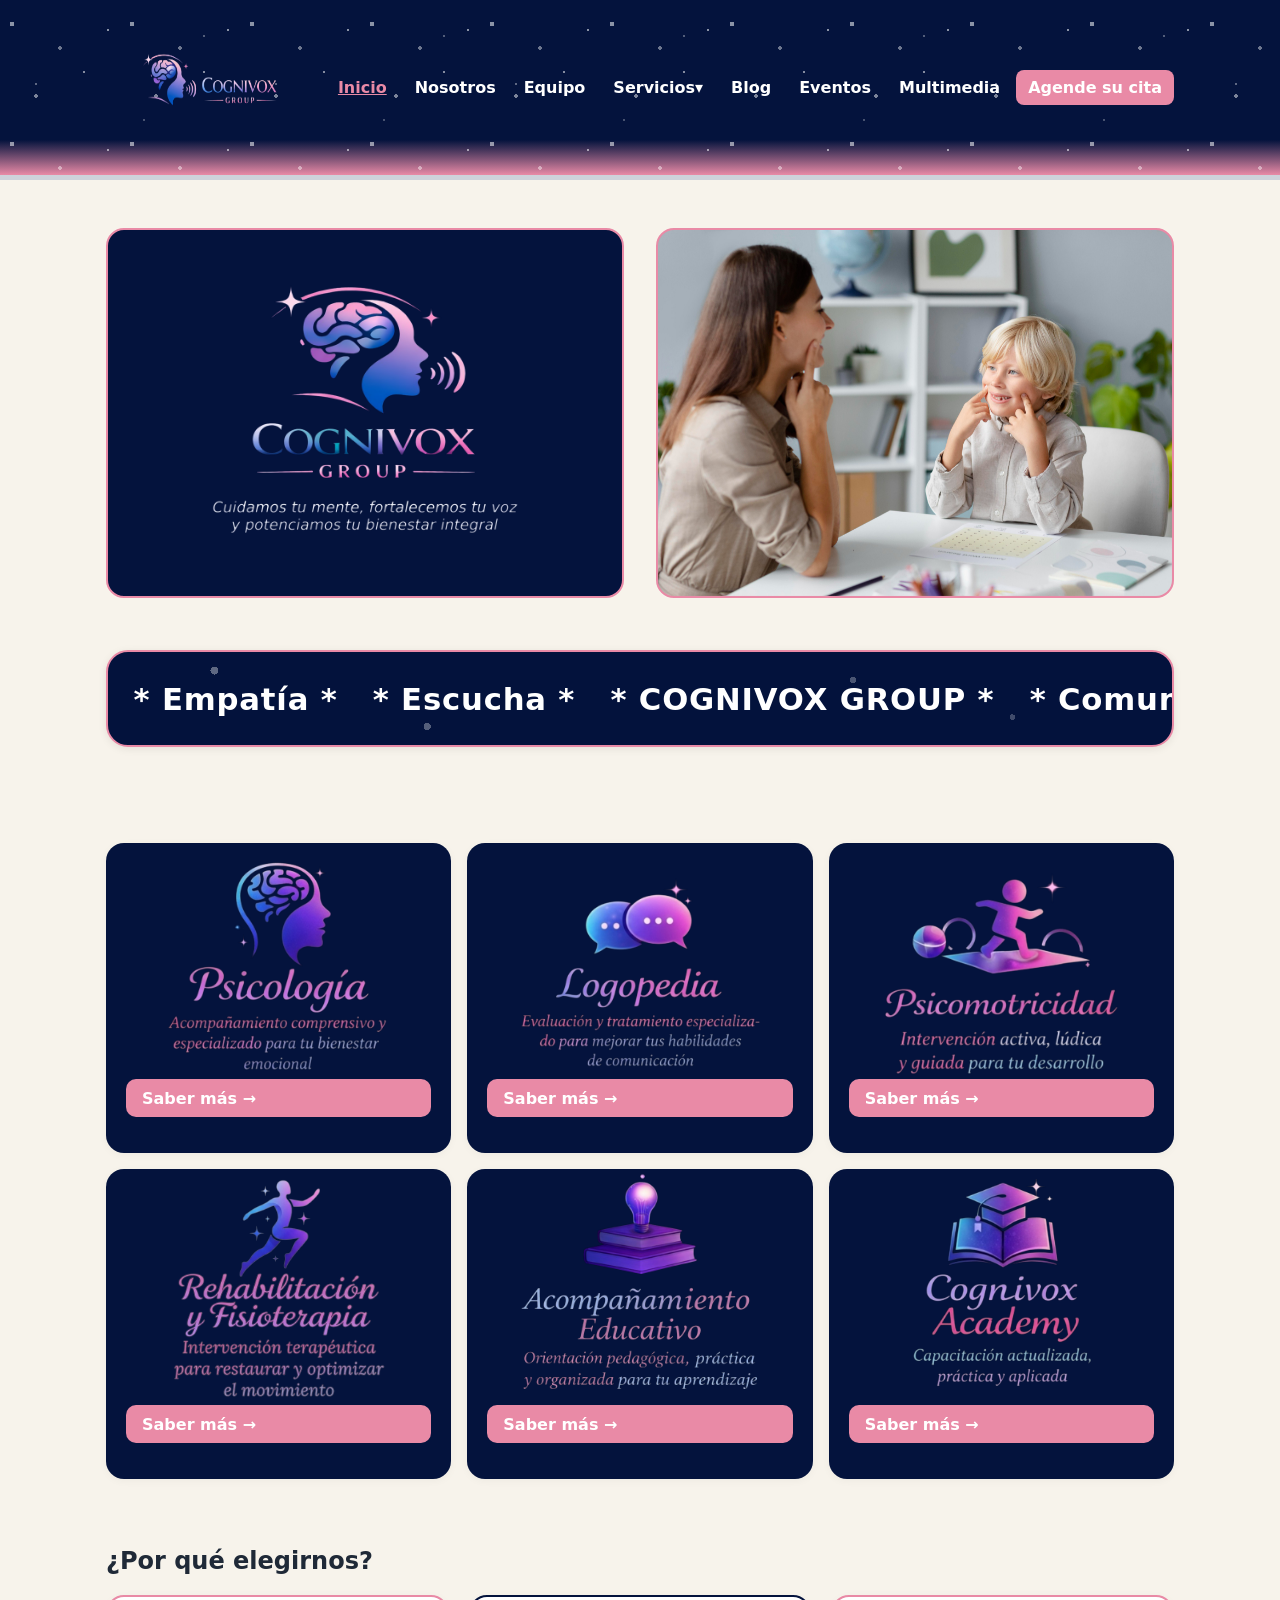
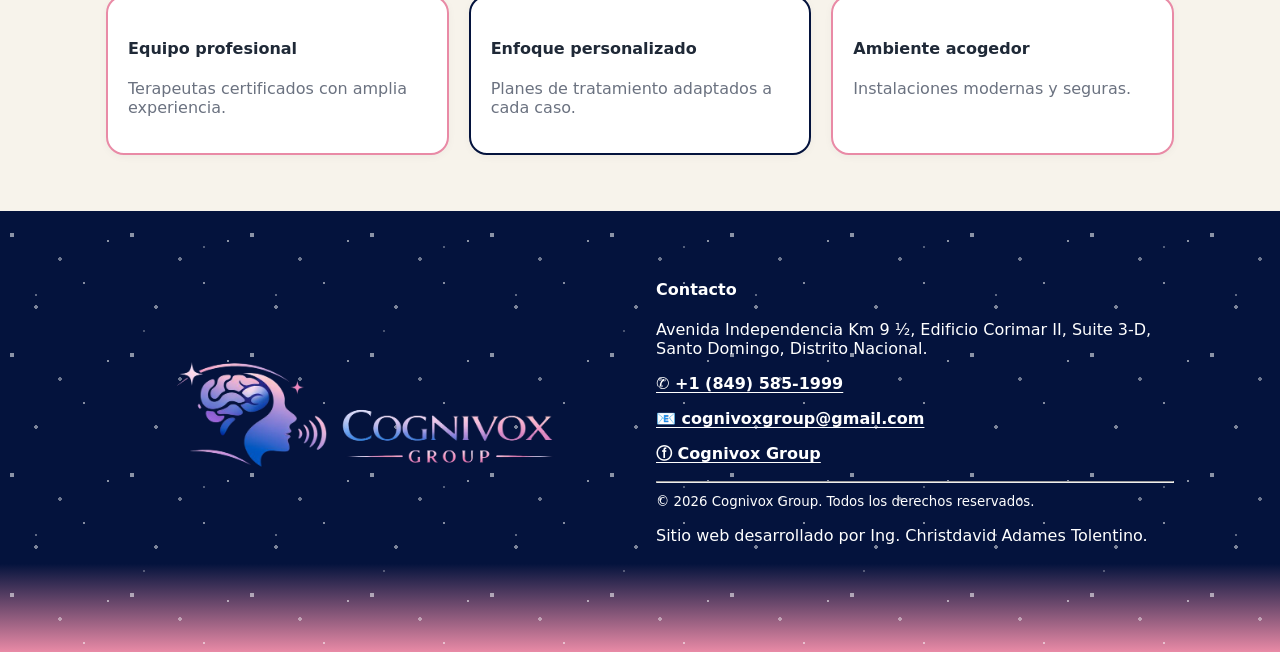
==== index.html @ 7e1601a6 "Update index.html" ====
<!doctype html>
<html lang="es">
<head>
  <meta charset="utf-8" />
  <meta name="viewport" content="width=device-width,initial-scale=1" />
  <title>Cognivox Group | Cuidamos tu mente, fortalecemos tu voz</title>
  <meta name="description" content="Cognivox Group: servicios especializados en psicología y logopedia. Un enfoque integral para tu bienestar. Cuidamos tu mente, fortalecemos tu voz." />
  <link rel="canonical" href="https://www.cognivoxgroup.com/">
  <meta name="robots" content="index,follow">
  
  <link rel="icon" href="/favicon.ico" sizes="any">
  <link rel="shortcut icon" href="/favicon.ico">
  <link rel="icon" type="image/png" href="/images/inicio/favicon.png?v=20260217" sizes="32x32">
  <link rel="apple-touch-icon" href="/images/inicio/favicon.png?v=20260217"><meta property="og:type" content="website">
  <meta property="og:site_name" content="Cognivox Group">
  <meta property="og:title" content="Cognivox Group | Cuidamos tu mente, fortalecemos tu voz">
  <meta property="og:description" content="Servicios especializados en psicología y logopedia. Un enfoque integral para tu bienestar.">
  <meta property="og:url" content="https://www.cognivoxgroup.com/">
  <meta property="og:image" content="https://www.cognivoxgroup.com/images/inicio/logo-con-eslogan.png">
  <meta property="og:image:width" content="1200">
  <meta property="og:image:height" content="630">
  <meta name="twitter:card" content="summary_large_image">
  <meta name="twitter:title" content="Cognivox Group | Cuidamos tu mente, fortalecemos tu voz">
  <meta name="twitter:description" content="Servicios especializados en psicología y logopedia. Un enfoque integral para tu bienestar.">
  <meta name="twitter:image" content="https://www.cognivoxgroup.com/images/inicio/logo-con-eslogan.png">
  <link rel="stylesheet" href="./styles.css" />
  <script type="application/ld+json">
  {
    "@context": "https://schema.org",
    "@type": "Organization",
    "name": "Cognivox Group",
    "url": "https://www.cognivoxgroup.com/",
    "logo": "https://www.cognivoxgroup.com/images/inicio/logo-empresa.png",
    "sameAs": []
  }
  </script>
</head>
  
<body>
  <a href="https://wa.me/18495851999?text=Hola%20Cognivox%20Group,%20me%20gustar%C3%ADa%20agendar%20una%20cita." class="btn btn-float-cita" aria-label="Agende su cita">
  Contáctanos → </a>
  
  <header class="header-main">
    <div class="container nav">
      <a href="./index.html" aria-label="Ir a inicio">
        <img src="./images/inicio/logo-empresa.png"
             alt="Logo Cognivox Group"
             class="logo--header"
             loading="eager"
             decoding="async"
             onerror="this.src='https://via.placeholder.com/160x64?text=Logo';" />
      </a>

      <nav class="show-md" style="gap:.25rem;" aria-label="Navegación principal">
        <a href="./index.html" class="active" aria-current="page">Inicio</a>
        <a href="./about.html">Nosotros</a>
        <a href="./equipo.html">Equipo</a>
  
        <span class="dropdown" id="services">
          <a href="#" id="servicesToggle" aria-haspopup="true" aria-expanded="false">Servicios▾</a>
          <span class="dropdown-menu hidden" id="servicesMenu" role="menu" aria-label="Servicios">
            <a href="./services/psicologia.html" role="menuitem">Psicología</a>
            <a href="./services/logopedia.html" role="menuitem">Logopedia</a>
            <a href="./services/psicomotricidad.html" role="menuitem">Psicomotricidad</a>
            <a href="./services/rehabilitacion.html" role="menuitem">Rehabilitación y Fisioterapia</a>
            <a href="./services/educativo.html" role="menuitem">Acompañamiento Educativo</a>
            <a href="./services/formacion.html" role="menuitem">Cognivox Academy</a>
          </span>
        </span>

        <a href="./blog.html">Blog</a>
        <a href="./events.html">Eventos</a>
        <a href="./multimedia.html">Multimedia</a>
        <a href="./contact.html" class="btn-cita">Agende su cita</a>
      </nav>
      <button class="menu-btn" id="menuBtn"
        aria-label="Abrir menú"
        aria-controls="mobilePanel"
        aria-expanded="false"
        type="button">☰</button>
    </div>
    
  
  <div class="mobile-panel hidden" id="mobilePanel">
    <nav class="mobile-nav-links" aria-label="Navegación móvil">
      <a href="./index.html">Inicio</a>
      <a href="./about.html">Nosotros</a>
      <a href="./equipo.html">Equipo</a>

      <button class="mobile-drop-btn" id="mServicesToggle"
              type="button" aria-expanded="false"
              aria-controls="mServicesMenu">
        Servicios ▾
      </button>

      <div class="mobile-submenu hidden" id="mServicesMenu">
        <a href="./services/psicologia.html">Psicología</a>
        <a href="./services/logopedia.html">Logopedia</a>
        <a href="./services/psicomotricidad.html">Psicomotricidad</a>
        <a href="./services/rehabilitacion.html">Rehabilitación y Fisioterapia</a>
        <a href="./services/educativo.html">Acompañamiento educativo</a>
        <a href="./services/formacion.html">Cognivox Academy</a>
      </div>

      <a href="./blog.html">Blog</a>
      <a href="./events.html">Eventos</a>
      <a href="./multimedia.html">Multimedia</a>
      <a href="./contact.html" class="btn-cita">Agende su cita</a>
    </nav>
  </div>
  </header>

  <main id="contenido">
    <section class="hero">
  <div class="container grid grid-md-2" style="align-items:center;gap:2rem;">

    <div class="hero-left">
      <img
        src="./images/inicio/logo-eslogan.png"
        alt="Cognivox Group - Cuidamos tu mente, fortalecemos tu voz"
        class="logo-eslogan"
        loading="eager"
        decoding="async"
        onerror="this.style.display='none';"
      />
    </div>


    <div class="hero-right" aria-label="Carrusel principal">
      <div class="hero-visual hero-visual--shift is-animating">
        <img
          id="heroSlide"
          src="./images/inicio/logopedia-inicio-1.jpg"
          alt="Logopedia y psicología"
          class="logopedia-inicio"
          loading="eager"
          decoding="async"
        />
      </div>
    </div>
  </div>


<div class="container">
  <div class="hero-ticker" aria-label="Mensajes destacados">
    <div class="ticker-track" aria-hidden="true">
      <div class="ticker-group">
        <span class="ticker-text">* Empatía *</span>
        <span class="ticker-text">* Escucha *</span>
        <span class="ticker-text">* COGNIVOX GROUP *</span>
        <span class="ticker-text">* Comunicación *</span>
        <span class="ticker-text">* Bienestar *</span>
        <span class="ticker-text">* COGNIVOX GROUP *</span>
        <span class="ticker-text">* Confianza *</span>
        <span class="ticker-text">* Acompañamiento *</span>
        <span class="ticker-text">* COGNIVOX GROUP *</span>
      </div>

      <div class="ticker-group">
        <span class="ticker-text">* Empatía *</span>
        <span class="ticker-text">* Escucha *</span>
        <span class="ticker-text">* COGNIVOX GROUP *</span>
        <span class="ticker-text">* Comunicación *</span>
        <span class="ticker-text">* Bienestar *</span>
        <span class="ticker-text">* COGNIVOX GROUP *</span>
        <span class="ticker-text">* Confianza *</span>
        <span class="ticker-text">* Acompañamiento *</span>
        <span class="ticker-text">* COGNIVOX GROUP *</span>
      </div>
    </div>
  </div>
</div>
</section>


    <section class="section" style="background: var(--bg);">
      <div class="container">
        <div class="grid grid-md-2 services-grid" style="margin-top:1rem;">
         <div class="service-card">
          <img src="./images/inicio/psicologia.png" alt="Psicología" class="service-img-1" loading="lazy" decoding="async">
            <p><a class="btn-index" href="./services/psicologia.html">Saber más →</a></p>
          </div>
           <div class="service-card">
            <img src="./images/inicio/logopedia.png" alt="Logopedia" class="service-img-2" loading="lazy" decoding="async">
            <p><a class="btn-index" href="./services/logopedia.html">Saber más →</a></p>
          </div>
          <div class="service-card">
            <img src="./images/inicio/psicomotricidad.png" alt="Psicomotricidad" class="service-img-3" loading="lazy" decoding="async">
            <p><a class="btn-index" href="./services/psicomotricidad.html">Saber más →</a></p>
          </div>
          <div class="service-card">
          <img src="./images/inicio/rehabilitacion.png" alt="Rehabilitación y Fisioterapia" class="service-img-6" loading="lazy" decoding="async">
            <p><a class="btn-index" href="./services/rehabilitacion.html">Saber más →</a></p>
          </div>
          <div class="service-card">
            <img src="./images/inicio/educativo.png" alt="Acompañamiento educativo" class="service-img-4" loading="lazy" decoding="async">
            <p><a class="btn-index" href="./services/educativo.html">Saber más →</a></p>
          </div>
            <div class="service-card">
            <img src="./images/inicio/formacion.png" alt="Cognivox Academy" class="service-img-5" loading="lazy" decoding="async">
            <p><a class="btn-index" href="./services/formacion.html">Saber más →</a></p>
          </div>
        </div>
      </div>
    </section>

    <section class="section">
      <div class="container">
        <h2>¿Por qué elegirnos?</h2>
        <div class="grid grid-3" style="margin-top:1rem;">
          <div class="card-index-1"><h4>Equipo profesional</h4><p class="muted">Terapeutas certificados con amplia experiencia.</p></div>
          <div class="card-index-2"><h4>Enfoque personalizado</h4><p class="muted">Planes de tratamiento adaptados a cada caso.</p></div>
          <div class="card-index-3"><h4>Ambiente acogedor</h4><p class="muted">Instalaciones modernas y seguras.</p></div>
        </div>
      </div>
    </section>
  </main>

  <footer class="footer">
    <div class="container grid grid-md-2" style="gap:2rem;">
      <div>
        <img src="./images/inicio/Logo-empresa-footer.png"
             alt="Logo Cognivox Group"
             class="logo logo--footer"
             loading="lazy"
             decoding="async"
             onerror="this.src='https://via.placeholder.com/160x56?text=Logo';" />
      </div>
      <div>
        <h4>Contacto</h4>
        <p>Avenida Independencia Km 9 ½, Edificio Corimar II, Suite 3-D, Santo Domingo, Distrito Nacional.</p>
        <p><a href="https://wa.me/18495851999?text=Hola%20Cognivox%20Group,%20me%20gustar%C3%ADa%20agendar%20una%20cita." target="_blank" rel="noopener noreferrer">✆ +1 (849) 585-1999</a></p>
        <p><a href="mailto:cognivoxgroup@gmail.com">📧 cognivoxgroup@gmail.com</a></p>
        <p><a href="https://www.facebook.com/share/1HTmTb9b4b/?mibextid=wwXIfr">ⓕ Cognivox Group</a></p>
        <hr class="soft" />
        <small>© <span id="y"></span> Cognivox Group. Todos los derechos reservados.</small>
        <p>Sitio web desarrollado por Ing. Christdavid Adames Tolentino.</p>
      </div>
    </div>
  </footer>

  <script src="./script.js"></script>
  <script>document.getElementById('y').textContent = new Date().getFullYear();</script>
</body>
</html>
---- styles.css ----
/* =========================================================
   0) VARIABLES (COLORES + ESCALAS)
   ========================================================= */
:root{
  /* Marca */
  --blue: #2B4C9A;
  --blue-deep: #1F3C88;
  --soft-blue: #EEF3FF;

  /* Acentos */
  --teal: #1C8A84;
  --yellow: #E7C873;
  --pink: #E98AA6;

  /* Neutros */
  --bg: #F7F3EB;
  --surface: #FFFFFF;
  --text: #1F2937;
  --muted: #6B7280;
  --border: #E6E0D6;

  /* Gradiente */
  --blue-dark: #04133d;
  --blue-mid:  #2B6CB0;

  /* Layout */
  --max: 1100px;
  --gutter: 16px;       /* padding lateral base */
  --radius: 16px;
  --shadow: 0 2px 8px rgba(0,0,0,.08);

  /* Header control (desktop) */
  --header-shift-desktop: 20px;
}

/* =========================================================
   1) BASE (mínimo y estable)
   ========================================================= */
* { box-sizing: border-box; }

html, body {
  margin: 0;
  padding: 0;
  font-family: system-ui, -apple-system, Segoe UI, Roboto, Arial, sans-serif;
  color: var(--text);
  background: var(--bg);
  overflow-x: hidden;
}

img { max-width: 100%; height: auto; display: block; }

a { color: var(--blue); text-decoration: none; }
a:hover { text-decoration: underline; }

.container {
  max-width: var(--max);
  margin: 0 auto;
  padding: 1rem var(--gutter);
}

/* Utilidades */
.hidden { display: none !important; }
.muted  { color: var(--muted); }

.grid { display: grid; gap: 1rem; }

/* Esta clase ya la usas en el HTML: grid-md-2 */
.grid-md-2 { grid-template-columns: 1fr; }

@media (min-width: 768px){
  .grid-md-2 { grid-template-columns: repeat(2, minmax(0, 1fr)); }
}

/* =========================================================
   2) HEADER + NAV (BASE)
   ========================================================= */
.header-main{
  position: sticky;
  top: 0;
  z-index: 50;

  background: linear-gradient(
  180deg,
  var(--blue-dark) 0%,
  var(--blue-dark) 80%,
  var(--pink) 100%
);

  border-bottom: 5px solid rgba(229,231,235,.9);

  display: flex;
  align-items: center;
}

/* Altura del header sin “magia” */
.header-main{
  height: 140px;
}

.header-main .container{
  width: 100%;
}

/* Nav layout */
.nav{
  display: flex;
  align-items: center;
  justify-content: space-between;
  gap: .75rem;
}

/* Logo header */
.logo--header{
  width: auto;
  height: 150px; /* base */
  flex-shrink: 0;
}

/* Links */
.nav a{
  font-weight: 600;
  padding: .5rem .75rem;
  border-radius: .5rem;
}

/* Links en header (blancos) */
.header-main .nav nav > a:not(.btn-cita),
.header-main #servicesToggle{
  color: #fff;
}

.header-main .nav nav > a:not(.btn-cita):hover,
.header-main .nav nav > a:not(.btn-cita).active,
.header-main #servicesToggle:hover{
  color: var(--pink);
  text-decoration: underline;
}

/* Desktop nav visible desde 1100px */
.show-md { display: none; }
@media (min-width: 1100px){
  .show-md { display: inline-flex; align-items: center; gap: .5rem; }
}

/* Botón hamburguesa (si existe en tu HTML en otras páginas) */
.menu-btn{
  display: inline-flex;
  align-items: center;
  justify-content: center;
  width: 44px;
  height: 44px;
  border: 1px solid rgba(229,231,235,.95);
  background: #fff;
  border-radius: 12px;
  cursor: pointer;
}
@media (min-width: 1100px){
  .menu-btn{ display: none; }
}

/* =========================================================
   PANEL MÓVIL DEBAJO DEL HEADER (blanco)
   ========================================================= */

.mobile-panel{
  position: absolute;
  top: 100%;
  left: 0;
  right: 0;
  background: #fff;
  border-bottom: 1px solid rgba(229,231,235,.95);
  padding: .75rem 0;
  z-index: 999;
}

/* Contenedor de links dentro del panel */
.mobile-nav-links{
  max-width: var(--max);
  margin: 0 auto;
  padding: 0 var(--gutter);

  display: grid;
  gap: .45rem;
}

/* Links del panel */
.mobile-nav-links a{
  color: var(--blue);
  font-weight: 700;
  padding: .65rem .75rem;
  border-radius: 12px;
  text-decoration: none;
  background: rgba(31,60,136,.06);
  font-size: 1rem;
  line-height: 1.2;
}

.mobile-nav-links a:hover{
  text-decoration: underline;
}

/* Botón Servicios dentro del panel */
.mobile-drop-btn{
  width: 100%;
  text-align: left;
  border: 1px solid rgba(229,231,235,.95);
  background: rgba(31,60,136,.06);
  color: var(--blue);
  font-weight: 700;
  border-radius: 12px;
  padding: .65rem .75rem;
  cursor: pointer;
  font-size: 1rem;
  line-height: 1.2;
}

/* Submenú Servicios */
.mobile-submenu{
  display: grid;
  gap: .35rem;
  padding-left: .35rem;
}

.mobile-submenu a{
  background: rgba(236,72,153,.08);
}

/* En desktop, nunca se ve el panel */
@media (min-width: 1100px){
  .mobile-panel{ display: none !important; }
}

/* Dropdown */
.dropdown{ position: relative; display: inline-flex; align-items: center; }

.dropdown-menu{
  position: absolute;
  top: 100%;
  left: 0;

  background: #fff;
  border: 1px solid rgba(229,231,235,.95);
  border-radius: 14px;
  min-width: 190px;
  padding: .35rem;

  box-shadow: 0 10px 30px rgba(0,0,0,.12);
  z-index: 999;
}

.header-main .dropdown-menu a{
  display: block;
  padding: .55rem .75rem;
  border-radius: 10px;
  color: var(--blue);
  text-decoration: none;
}

.header-main .dropdown-menu a:hover,
.header-main .dropdown-menu a:focus{
  background: var(--soft-blue);
  outline: none;
}

/* Botón cita */
.btn-cita{
  background: var(--pink);
  color: #fff !important;
  font-weight: 800;
  border-radius: 10px;
  text-decoration: none !important;
  white-space: nowrap;
  display: inline-block;
  padding: .6rem 1rem;
  transition: transform .15s ease, background-color .15s ease;
}

.btn-cita:hover{
  background: var(--pink);
  color: #fff !important;
  transform: scale(1.03);
}
/* Botones estándar */
.btn{
  display: inline-block;
  background: var(--blue-dark);
  color: #fff !important;
  border-radius: 10px;
  font-weight: 800;
  text-decoration: none !important;
  white-space: nowrap;
  padding: .6rem 1rem;
  transition: transform .15s ease, background-color .15s ease, }

.btn:hover{
  background: var(--pink);
  color: #fff !important;
  transform: scale(1.03);
}

.btn-index{
  display: flex;
  background: var(--pink);
  color: #fff !important;
  border-radius: 10px;
  font-weight: 800;
  text-decoration: none !important;
  white-space: nowrap;
  padding: .6rem 1rem;
  transition: transform .15s ease, background-color .15s ease,}

.btn-index:hover{
  background: var(--pink);
  color: #fff !important;
  transform: scale(1.03);
}

/* Botón flotante: fijo abajo a la derecha */
.btn-float-cita{
  position: fixed;
  right: 16px;
  bottom: 16px;
  z-index: 9999;
  box-shadow: 0 10px 30px rgba(0,0,0,.18);

  font-size: 18px;
  padding: 14px 22px;
  border-radius: 14px;
  min-width: 180px;
  text-align: center;

  /* Oculto al cargar */
  opacity: 0;
  visibility: hidden;
  pointer-events: none;

  /* Animación de entrada */
  transform: translateX(10px) translateY(10px);
  transition: opacity .35s ease, transform .35s ease, visibility 0s linear .35s;
}

/* Visible cuando se activa */
.btn-float-cita.is-visible{
  opacity: 1;
  visibility: visible;
  pointer-events: auto;
  transform: translateX(0) translateY(0);
  transition: opacity .35s ease, transform .35s ease, visibility 0s;
}

/* =========================================================
   3) HERO (BASE: móvil-first)
   ========================================================= */
/* HERO CONTENEDOR GENERAL */
.hero{
  background: var(--bg); /* color crema */
}

/* CONTENEDORES INTERNOS */
.hero-left{
  background: var(--blue-dark);
  border: 2px solid var(--pink);
  border-radius: 18px;
  padding: 0;
  width: 100%;
  min-width: 0;
  height: 370px;
  max-height: none;
  overflow: hidden;
}

.hero-right{
  background: var(--pink);
  border: 2px solid var(--pink);
  border-radius: 18px;
  padding: 0;
  width: 100%;
  min-width: 0;
  height: 370px;
  max-height: none;
  overflow: hidden;
}

/* Ajuste visual para que no se peguen */
.hero-left{
  margin-bottom: 1rem;
}

@media (min-width: 768px){
  .hero-left{
    margin-bottom: 0;
  }
}

/* Tu HTML ya tiene grid-md-2 dentro de .hero:
   <div class="container grid grid-md-2 hero-grid"> ... */
.hero-grid{
  align-items: stretch;
  gap: .5rem;
}

/* Columnas */
.hero-left,
.hero-right{
  display: flex;
  align-items: center;
  justify-content: center;
}

@media (min-width: 768px){
  .hero-left,
  .hero-right{
    align-items: center;
  }
}

.hero-psicologia{
  background: transparent;
  border: 2px solid var(--pink);
  border-radius: 18px;
  padding: 0;
  width: 100%;
  min-width: 0;
  height: 500px;
  max-height: none;
  overflow: hidden;
}

.hero-logopedia{
  background: transparent;
  border: 2px solid var(--blue-dark);
  border-radius: 18px;
  padding: 0;
  width: 100%;
  min-width: 0;
  height: 500px;
  max-height: none;
  overflow: hidden;
}

.hero-formacion{
  background: transparent;
  border: 2px solid var(--pink);
  border-radius: 18px;
  padding: 0;
  width: 100%;
  min-width: 0;
  height: 500px;
  max-height: none;
  overflow: hidden;
}

.hero-psicomotricidad{
  background: transparent;
  border: 2px solid var(--blue-dark);
  border-radius: 18px;
  padding: 0;
  width: 100%;
  min-width: 0;
  height: 500px;
  max-height: none;
  overflow: hidden;
}

.hero-educativo{
  background: transparent;
  border: 2px solid var(--pink);
  border-radius: 18px;
  padding: 0;
  width: 100%;
  min-width: 0;
  height: 500px;
  max-height: none;
  overflow: hidden;
}

/* Logo-eslogan (flujo normal, NO absolute) */
.logo-eslogan{
  width: min(520px, 92vw);
  border-radius: var(--radius);
  pointer-events: none;
  margin-inline: auto;
}

/* Carrusel */
.hero-visual{
  width: 100%;
  height: 100%;
  min-height: 100%;
  border-radius: 0;
  overflow: hidden;
  box-shadow: var(--shadow);
  position: relative;
  flex: 1;
}

.hero-visual img{
  position: absolute;
  inset: 0;
  width: 100%;
  height: 100%;
  object-fit: cover;
  object-position: center;
  opacity: 0;
  transition: opacity 600ms ease;
  will-change: opacity;
}

.hero-visual img:first-child{
  opacity: 1;
}

/* =========================================================
   HERO – TICKER (tren de letras)
   ========================================================= */

.hero-ticker{
  margin-top: 1.25rem;
  background: var(--blue-dark);
  border: 2px solid var(--pink);
  border-radius: 22px;
  overflow: hidden;
  box-shadow: var(--shadow);
  position: relative;
  padding-block: 1.6rem;
}

/* estrellas */
.hero-ticker::before{
  content: "";
  position: absolute;
  inset: 0;
  pointer-events: none;
  z-index: 0;

  background-image:
    radial-gradient(10px 10px at 10% 20%, rgba(255,255,255,.9) 40%, transparent 20%),
    radial-gradient(9px 9px at 30% 80%, rgba(255,255,255,.8) 40%, transparent 20%),
    radial-gradient(8px 8px at 70% 30%, rgba(255,255,255,.7) 40%, transparent 20%),
    radial-gradient(7px 7px at 85% 70%, rgba(255,255,255,.6) 40%, transparent 20%),
    radial-gradient(6px 6px at 55% 55%, rgba(255,255,255,.55) 40%, transparent 20%);
  opacity: .40;
}

/* Track animado */
.ticker-track{
  position: relative;
  z-index: 1;

  display: flex;
  align-items: center;

  width: max-content;
  will-change: transform;

  /* La distancia la setea JS en px */
  --ticker-distance: 600px;
  animation: tickerMove 18s linear infinite;
}

/* cada mitad idéntica */
.ticker-group{
  display: inline-flex;
  align-items: center;
  gap: 2.2rem;
  padding: .35rem 1.6rem;
  white-space: nowrap;
}

.ticker-text{
  color: #fff;
  font-weight: 900;
  letter-spacing: .8px;

  /* MÁS GRANDE */
  font-size: clamp(1.8rem, 2.4vw, 2.6rem);
  line-height: 1;
}

@keyframes tickerMove{
  from { transform: translate3d(0,0,0); }
  to   { transform: translate3d(calc(-1 * var(--ticker-distance)),0,0); }
}

@media (prefers-reduced-motion: reduce){
  .ticker-track{ animation: none; }
}

/* Animaciones (si tu JS las usa) */
@keyframes slideInLeft {
  from { opacity: 0; transform: translateX(-28px); }
  to   { opacity: 1; transform: translateX(0); }
}
@keyframes slideInRight {
  from { opacity: 0; transform: translateX(28px); }
  to   { opacity: 1; transform: translateX(0); }
}

.hero-visual.is-animating img { animation: slideInRight .6s ease; }
.hero-caption.is-animating    { animation: slideInLeft  .6s ease; }

@media (prefers-reduced-motion: reduce){
  .hero-visual.is-animating img,
  .hero-caption.is-animating{
    animation: none;
  }
}

/* =========================================================
   4) TARJETAS / SECCIONES / FOOTER (BASE)
   ========================================================= */
.section{ padding: .50rem 0; }

.card{
  background: #fff;
  border: 1px solid rgba(229,231,235,.95);
  border-radius: 18px;
  padding: 1.25rem;
  box-shadow: 0 2px 8px rgba(0,0,0,.04);
}

/* =========================================================
                     CARDS DEL INDEX
   ========================================================= */
.services-grid .service-card{
  background: var(--blue-dark);
  color: #fff;
  border-color: rgba(233,138,166,.8);
  border-radius: 18px;
  padding: 1.25rem;
  box-shadow: 0 2px 8px rgba(0,0,0,.04);
}

.services-grid .service-img-1{
  width: 100%;
  height: 200px;
  max-width: none;
  object-fit: contain;
  display: block;
  margin: 0 auto .1rem;
  transform: scale(1.2);
}

.services-grid .service-img-2{
  width: 100%;
  height: 200px;
  max-width: none;
  object-fit: contain;
  display: block;
  margin: 0 auto .1rem;
  transform: scale(1.2);
}

.services-grid .service-img-3{
  width: 100%;
  height: 200px;
  max-width: none;
  object-fit: contain;
  display: block;
  margin: 0 auto .1rem;
  transform: scale(1.2);
}

.services-grid .service-img-4{
  width: 100%;
  height: 200px;
  max-width: none;
  object-fit: contain;
  display: block;
  margin: 0 auto .1rem;
  transform: scale(1.2);
}

.services-grid .service-img-5{
  width: 100%;
  height: 200px;
  max-width: none;
  object-fit: contain;
  display: block;
  margin: 0 auto .1rem;
  transform: scale(1.1);
}

.services-grid .service-img-6{
  width: 100%;
  height: 200px;
  max-width: none;
  object-fit: contain;
  display: block;
  margin: 0 auto .1rem;
  transform: scale(1.1);
}

.services-grid .service-img{
  max-width: none;
}

.card-index-1{
  background: #fff;
  border: 2px solid var(--pink);
  border-radius: 18px;
  padding: 1.25rem;
  box-shadow: 0 2px 8px rgba(0,0,0,.04);
}

.card-index-2{
  background: #fff;
  border: 2px solid var(--blue-dark);
  border-radius: 18px;
  padding: 1.25rem;
  box-shadow: 0 2px 8px rgba(0,0,0,.04);
}

.card-index-3{
  background: #fff;
  border: 2px solid var(--pink);
  border-radius: 18px;
  padding: 1.25rem;
  box-shadow: 0 2px 8px rgba(0,0,0,.04);
}

/* =========================================================
   ABOUT (Nosotros) – Grid base (móvil)
   ========================================================= */
.about-grid{
  display: grid;
  grid-template-columns: 1fr; /* móvil: apilado */
  gap: 1rem;
}

/* ABOUT – bloques Misión / Visión / Valores */
.info-block{
  background: var(--blue-dark);
  color: #fff;
  border: 2px solid var(--pink);
}

.info-block-2 p,
.info-block-2 li,
.info-block-2 strong{
color: var(--text);
margin: 0.35rem 0;
}

.info-block-2{
  background: var(--bg);
  border: 2px solid var(--blue-dark);
}

/* ABOUT – tamaño de iconos */
.MisionPNG,
.VisionPNG,
.ValoresPNG{
  width: 100%;
  height: auto;
  transform: scale(3.35);
  margin-top: 1.0rem;
}

/* ABOUT: centra los íconos/imágenes */
.info-block .block-icon{
  display: grid;
  place-items: center;
  margin: 0 auto 1rem; /* centrado + separación abajo */
  width: 96px;         /* ajusta si quieres */
  height: 96px;
}

.info-block .block-icon img{
  display: block;
  max-width: 100%;
  height: auto;
}

.footer{
  color: #fff;
  background: linear-gradient(
  180deg,
  var(--blue-dark) 0%,
  var(--blue-dark) 80%,
  var(--pink) 100%
);
  padding: 2rem 0;
  margin-top: 2rem;
}

.footer a{
  color: #fff;
  font-weight: 800;
  text-decoration: underline;
  text-underline-offset: 3px;
}

/* =========================================================
   ABOUT – Equipo (info-block-2)
   ========================================================= */

/* Crea la grilla de 2 columnas (tu HTML usa: class="grid grid-2") */
.grid-about{
  grid-template-columns: 1fr;
  justify-items: center;
  align-items: stretch;
}

/* Desktop / tablet: 2 columnas */
@media (min-width: 768px){
  .grid-about{
    grid-template-columns: repeat(2, minmax(0, 420px)); 
    justify-content: center;
    column-gap: 1.25rem;
    row-gap: 1.25rem;
  }
}

/* Reduce tamaño de los cards del equipo */
.info-block-2{
  width: 100%;
  max-width: 420px; 
  padding: 1rem;
  border-radius: 18px;
}

/* Centra la imagen del team dentro del card */
.info-block-2 .img-about{
  display: block;
  margin: 0 auto 0.75rem;
}

/* Foto circular (estilo “avatar”) */
.img-about-1{
  width: 400px;
  height: 400px;
  border-radius: 50%;
  object-fit: cover;
  object-position: center 30%;
  border: 3px solid rgba(233,138,166,.85);
}

.img-about-2{
  width: 400px;
  height: 400px;
  border-radius: 50%;
  object-fit: cover;
  object-position: center 20%;
  border: 3px solid rgba(4, 19, 61);
}

.img-about-3{
  width: 400px;
  height: 400px;
  border-radius: 50%;
  object-fit: cover;
  object-position: center 20%;
  border: 3px solid rgba(4, 19, 61);
}

.img-about-4{
  width: 400px;
  height: 400px;
  border-radius: 50%;
  object-fit: cover;
  object-position: center 20%;
  border: 3px solid rgba(233,138,166,.85);
}

.img-about-5{
  width: 400px;
  height: 400px;
  border-radius: 50%;
  object-fit: cover;
  object-position: center 20%;
  border: 3px solid rgba(233,138,166,.85);
}

/* (Opcional) bajar un poco el tamaño del nombre para que no se vea enorme */
.info-block-2 h2{
  font-size: 1.70rem;
  line-height: 1.2;
  margin: 0.35rem 0 0.25rem;
  color: var(--blue-dark);
}

.cover-1{
  width: 100%;
  max-width: 420px; 
  padding: 1rem;
  border-radius: 18px;
}

.cover-2{
  width: 100%;
  height: 100%;
  max-width: 420px;
  max-height: 265px;
  padding: 1rem;
  border-radius: 18px;
}

.cover-3{
  width: 100%;
  max-width: 420px; 
  padding: 1rem;
  border-radius: 18px;
}

/* =========================================================
                  CARDS DEL SERVICIO PSICOLOGIA
   ========================================================= */

.card-psicologia-1{
  background: #fff;
  border: 2px solid var(--pink);
  border-radius: 18px;
  padding: 1.25rem;
  box-shadow: 0 2px 8px rgba(0,0,0,.04);
}

.card-psicologia-2{
  background: #fff;
  border: 2px solid var(--blue-dark);
  border-radius: 18px;
  padding: 1.25rem;
  box-shadow: 0 2px 8px rgba(0,0,0,.04);
}

.card-modalidad{
  background: #fff;
  border: 2px solid var(--pink);
  border-radius: 18px;
  grid-column: 2;
  padding: 1.25rem;
  box-shadow: 0 2px 8px rgba(0,0,0,.04);
}

.lista-psicologia li::marker {
  color: #62b825;
  font-size: 1.5rem;
}

/* =========================================================
                  CARDS DEL SERVICIO LOGOPEDIA
   ========================================================= */

.card-logopedia-1{
  background: #fff;
  border: 2px solid var(--blue-dark);
  border-radius: 18px;
  padding: 1.25rem;
  box-shadow: 0 2px 8px rgba(0,0,0,.04);
}

.card-logopedia-2{
  background: #fff;
  border: 2px solid var(--pink);
  border-radius: 18px;
  padding: 1.25rem;
  box-shadow: 0 2px 8px rgba(0,0,0,.04);
}

.card-logopedia-3{
  background: #fff;
  border: 2px solid var(--blue-dark);
  border-radius: 18px;
  padding: 1.25rem;
  box-shadow: 0 2px 8px rgba(0,0,0,.04);
  grid-column: 2;
}

.lista-logopedia li::marker {
  color: #40e0d0;
  font-size: 1.5rem;
}

/* =========================================================
                  CARDS DEL SERVICIO FORMACION
   ========================================================= */

.card-formacion-1{
  background: #fff;
  border: 2px solid var(--pink);
  border-radius: 18px;
  padding: 1.25rem;
  box-shadow: 0 2px 8px rgba(0,0,0,.04);
}

.card-formacion-2{
  background: #fff;
  border: 2px solid var(--blue-dark);
  border-radius: 18px;
  padding: 1.25rem;
  box-shadow: 0 2px 8px rgba(0,0,0,.04);
}

.lista-formacion li::marker {
  color: #8400e0;
  font-size: 1.5rem;
}

/* =========================================================
            CARDS DEL SERVICIO PSICOMOTRICIDAD
   ========================================================= */

.card-psicomotricidad-1{
  background: #fff;
  border: 2px solid var(--blue-dark);
  border-radius: 18px;
  padding: 1.25rem;
  box-shadow: 0 2px 8px rgba(0,0,0,.04);
}

.card-psicomotricidad-2{
  background: #fff;
  border: 2px solid var(--pink);
  border-radius: 18px;
  padding: 1.25rem;
  box-shadow: 0 2px 8px rgba(0,0,0,.04);
}

.card-psicomotricidad-3{
  background: #fff;
  border: 2px solid var(--blue-dark);
  border-radius: 18px;
  padding: 1.25rem;
  box-shadow: 0 2px 8px rgba(0,0,0,.04);
}

.lista-psicomotricidad li::marker {
  color: #FF8000;
  font-size: 1.5rem;
}

/* =========================================================
            CARDS DEL SERVICIO EDUCATIVO
   ========================================================= */

.card-educativo-1{
  background: #fff;
  border: 2px solid var(--pink);
  border-radius: 18px;
  padding: 1.25rem;
  gap: 2rem;
  box-shadow: 0 2px 8px rgba(0,0,0,.04);
}

.card-educativo-2{
  background: #fff;
  border: 2px solid var(--blue-dark);
  border-radius: 18px;
  padding: 1.25rem;
  gap: 2rem;
  box-shadow: 0 2px 8px rgba(0,0,0,.04);
}

.lista-educativo li::marker {
  color: #0000FF;
  font-size: 1.5rem;
}

/* =========================================================
            CARDS CONTACTO
   ========================================================= */

.card-contact{
background: #fff;
grid-column: 1 / -1;
justify-self: center;
width: min(760px, 100%);
border: 1px solid rgba(229,231,235,.95);
border-radius: 18px;
padding: 1.25rem;
box-shadow: 0 2px 8px rgba(0,0,0,.04);
}

/* =========================================================
   5) REGLAS PARA MÓVIL (PORTRAIT / LANDSCAPE)
   ========================================================= */

/* MÓVIL PORTRAIT (default): ya está cubierto por la base */

/* MÓVIL LANDSCAPE: ajusta alturas y tamaños para no “comerse” la pantalla */
/* MÓVIL VERTICAL (≤767): cards en 1 columna */
@media (max-width: 767px) and (orientation: portrait){
  .grid-3{
    grid-template-columns: 1fr;
  }
     /* Servicios (Home): evita que las imágenes se vean estiradas en móvil */
  .services-grid img[class^="service-img-"]{
    width: 100%;
    height: auto;
    max-height: 160px;
    object-fit: contain;
  }

  /* En móvil, quitamos escalados que pueden dar sensación de “alargado” */
  .services-grid .service-img-3,
  .services-grid .service-img-5{
    transform: none;
  }

  /* Héroes de páginas de servicios: reduce altura en móvil */
  .hero-psicologia,
  .hero-logopedia,
  .hero-psicomotricidad,
  .hero-educativo,
  .hero-formacion{
    width: 100%;
    height: auto;
    aspect-ratio: 16 / 9;
    object-fit: cover;
    object-position: center;
  }
    .card-modalidad,
    .card-logopedia-3{
     grid-column: auto;
  }
   .footer{
padding: 1.25rem 0;
}

.footer .container.grid{
gap: 1rem !important;
}

.footer h4{
    margin-top: 0;
  }

.footer p{
    margin: .45rem 0;
  }
 }
}

@media (max-width: 767px) and (orientation: landscape){
  .header-main{ height: 120px; }
  .logo--header{ height: 120px; }

  .hero{ padding: 1rem 0 1.5rem; }
  .hero-visual{ aspect-ratio: 16 / 7; }
  .hero-caption{ font-size: clamp(1.15rem, 3.2vw, 1.9rem); }

  .services-grid{
  grid-template-columns: repeat(3, minmax(0, 1fr));
  }
}

/* =========================================================
   6) REGLAS PARA TABLET (PORTRAIT / LANDSCAPE)
   ========================================================= */

/* TABLET PORTRAIT (768–1023): dos columnas, pero equilibradas */
@media (min-width: 768px) and (max-width: 1023px) and (orientation: portrait){
  .header-main{ height: 160px; }
  .logo--header{ height: 150px; }

  .hero-left{ justify-content: center; }  /* logo hacia la derecha */
  .hero-right{ justify-content: center; } /* carrusel hacia la izquierda */
  .logo-eslogan{ width: min(520px, 44vw); }
  .hero-visual{ width: min(820px, 50vw); }
}

/* TABLET LANDSCAPE (768–1023): más ancho, el carrusel crece */
@media (min-width: 768px) and (max-width: 1023px) and (orientation: landscape){
  .header-main{ height: 160px; }
  .logo--header{ height: 150px; }

  .hero-left{ justify-content: center; }
  .hero-right{ justify-content: center; }
  .logo-eslogan{ width: min(560px, 40vw); }
  .hero-visual{ width: min(900px, 56vw); }
   
  .grid-3{
  display: grid;
  grid-template-columns: repeat(3, minmax(0, 1fr));
  gap: 1rem;}

  .services-grid{
    grid-template-columns: repeat(6, minmax(0, 1fr));
  }
  .services-grid > div{
    grid-column: span 2;
  }
  .services-grid .service-card-4{ grid-column: 2 / span 2; }
  .services-grid .service-card-5{ grid-column: 4 / span 2; }
}

   /* ABOUT (Nosotros): tablet y superior */
@media (min-width: 768px){
  .about-grid{
    grid-template-columns: repeat(2, minmax(0, 1fr)); /* misión | visión */
    align-items: stretch;
  }

  /* Valores ocupa toda la fila y queda centrado */
  .about-grid .card--wide{
    grid-column: 1 / -1;      /* ocupa las 2 columnas */
    justify-self: center;     /* centra el cuadro */
    width: min(760px, 100%);  /* ajusta el ancho del cuadro */
  }
}

/* =========================================================
   7) REGLAS PARA PC / LAPTOP (DESKTOP)
   ========================================================= */

/* DESKTOP BASE (>= 1024) */
@media (min-width: 1024px){
  .header-main{ height: 180px; }
  .logo--header{ height: 170px; }

  /* Hero en 2 columnas bien marcadas */
  .hero{ padding: 2rem 0 2.5rem; }
  .hero-left{ justify-content: center; }
  .hero-right{ justify-content: center; }

  .logo-eslogan{ width: clamp(420px, 34vw, 600px); }
  .hero-visual{ width: clamp(560px, 46vw, 980px); }

  .grid-3{
  display: grid;
  grid-template-columns: repeat(3, minmax(0, 1fr));
  gap: 1.25rem;}
}

/* DESKTOP NAV REAL (>= 1100) + SHIFT CONTROL */
@media (min-width: 1100px){
  /* 6 columnas virtuales para poder centrar la última fila */
  .services-grid{
    grid-template-columns: repeat(6, minmax(0, 1fr));
  }

  /* Todas las cards ocupan 2 columnas (equivale a 3 cards por fila) */
  .services-grid > div{
    grid-column: span 2;
  }

  /* Última fila centrada: 4 y 5 quedan debajo del “hueco” central */
  .services-grid .service-card-4{
    grid-column: 2 / span 2; /* columnas 2-3 */
  }
  .services-grid .service-card-5{
    grid-column: 4 / span 2; /* columnas 4-5 */
  }
}

/* =========================================================
   ESTRELLAS – EFECTO CONSTELACIÓN
   ========================================================= */

.header-main{
  position: relative;
  overflow: visible;
}

.footer{
  position: relative;
  overflow: hidden;
}

.header-main > *,
.footer > * {
  position: relative;
  z-index: 1;
}

/* 🌌 Capa 1 – Muchas estrellas pequeñas */
.header-main::before,
.footer::before {
  content: "";
  position: absolute;
  inset: 0;
  pointer-events: none;
  z-index: 0;

  background-image:
    radial-gradient(6px 6px at 10% 20%, rgba(255,255,255,.9) 40%, transparent 41%),
    radial-gradient(5px 5px at 30% 80%, rgba(255,255,255,.8) 40%, transparent 41%),
    radial-gradient(4px 4px at 50% 40%, rgba(255,255,255,.7) 40%, transparent 41%),
    radial-gradient(3px 3px at 70% 60%, rgba(255,255,255,.85) 40%, transparent 41%),
    radial-gradient(2px 2px at 90% 25%, rgba(255,255,255,.9) 40%, transparent 41%);

  background-size: 120px 120px; /* 🔥 MÁS estrellas */
  opacity: 0.6;
}

/* ✨ Capa 2 – Estrellas medianas */
.header-main::after,
.footer::after {
  content: "";
  position: absolute;
  inset: 0;
  pointer-events: none;
  z-index: 0;

  background-image:
    radial-gradient(2px 2px at 15% 35%, rgba(255,255,255,.8) 40%, transparent 41%),
    radial-gradient(2px 2px at 60% 50%, rgba(255,255,255,.6) 40%, transparent 41%),
    radial-gradient(2px 2px at 85% 15%, rgba(255,255,255,.7) 40%, transparent 41%);

  background-size: 240px 240px;
  opacity: 0.45;
}

/* ✨ Animación suave */
@keyframes starsGlow {
  0%, 100% { opacity: .4; }
  50% { opacity: .75; }
}

.header-main::before,
.footer::before {
  animation: starsGlow 6s ease-in-out infinite;
}
/* =========================================================
   HOTFIX MENÚ MÓVIL (solo <1100px)
   - Panel blanco debajo del header
   - btn-cita siempre rosa en panel móvil
   - Mantener sticky (evitar que estrellas lo rompa)
   ========================================================= */

/* 1) Evita que el bloque de estrellas te rompa el sticky */
.header-main{
  position: sticky;
  top: 0;
}

/* 2) SOLO móvil/tablet: header apilado para que el panel quede debajo */
@media (max-width: 1099px){
  .header-main{
    display: flex;
    flex-direction: column; /* 👈 clave: panel debajo */
    align-items: stretch;
    height: auto;           /* 👈 evita que “corte” el panel */
  }

  /* Barra superior (logo + hamburguesa) mantiene tu alto */
  .header-main .container.nav{
    height: 140px;
    display: flex;
    align-items: center;
  }

  /* Panel móvil: ya NO absolute, para que empuje el contenido */
  .mobile-panel{
    position: static !important;
    width: 100%;
    z-index: auto;
  }

  /* btn-cita siempre rosa dentro del panel */
  .mobile-nav-links a.btn-cita{
    background: var(--pink) !important;
    color: #fff !important;
    text-decoration: none !important;
  }
  .mobile-nav-links a.btn-cita:hover{
    background: var(--pink) !important;
  }
}
/* =========================================================
   MÓVIL HORIZONTAL: menú en grilla 3x3 + cita abajo
   ========================================================= */
@media (max-width: 1099px) and (orientation: landscape){
  /* los botones se ordenan en 3 columnas */
  .mobile-nav-links{
    display: grid;
    grid-template-columns: repeat(3, minmax(0, 1fr));
    gap: .45rem;
  }

  /* que los items (a y button) ocupen toda su celda */
  .mobile-nav-links a,
  .mobile-nav-links button{
    width: 100%;
  }

  /* El botón "Servicios" debe comportarse como “tile” */
  .mobile-drop-btn{
    margin: 0; /* por si tuvieras márgenes viejos */
  }

  /* El submenú debe ocupar toda la fila y verse debajo del botón */
  .mobile-submenu{
    grid-column: 1 / -1;
    padding-left: 0;
    margin-top: .2rem;

    /* opcional: que los servicios también vayan en 3 columnas */
    display: grid;
    grid-template-columns: repeat(3, minmax(0, 1fr));
    gap: .35rem;
  }

  /* "Agende su cita" siempre al final ocupando toda la fila */
  .mobile-nav-links a.btn-cita{
    grid-column: 1 / -1;
  }
 }
}

.hide-visually{
  display:none;
}
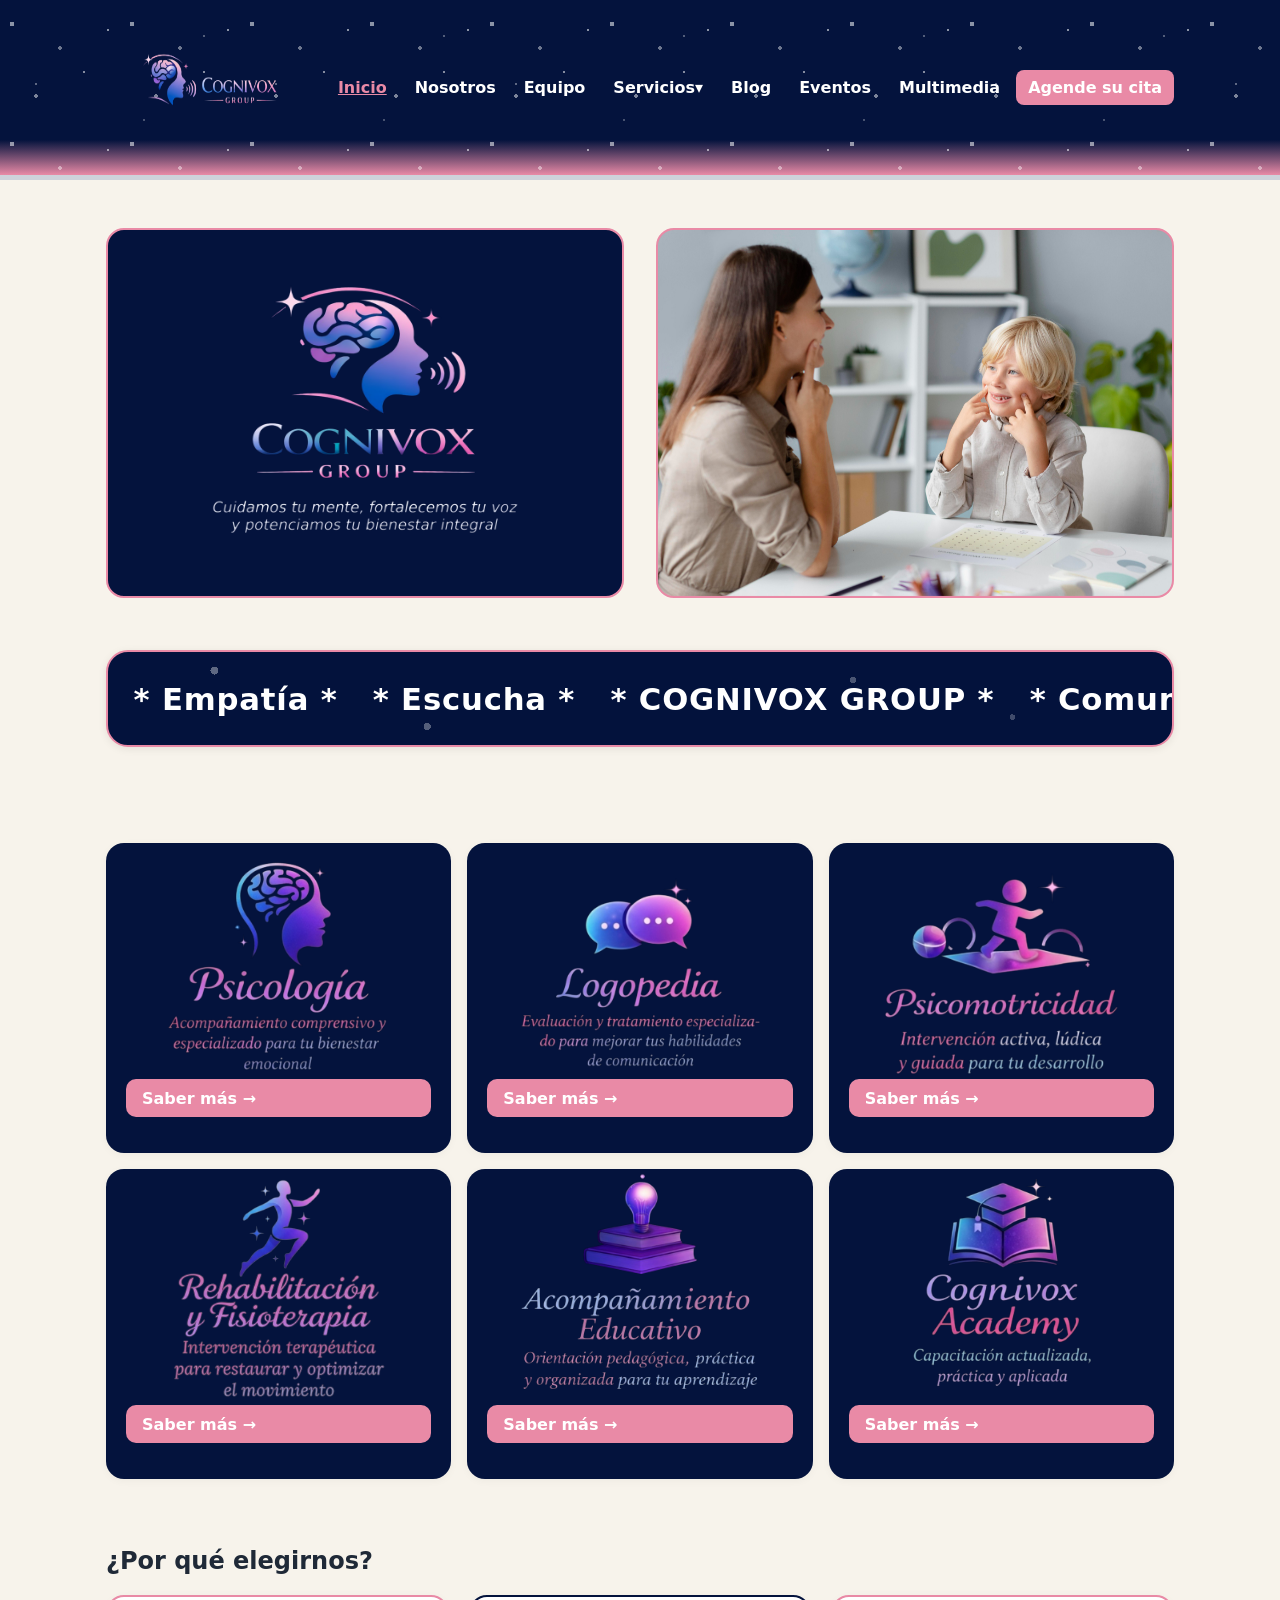
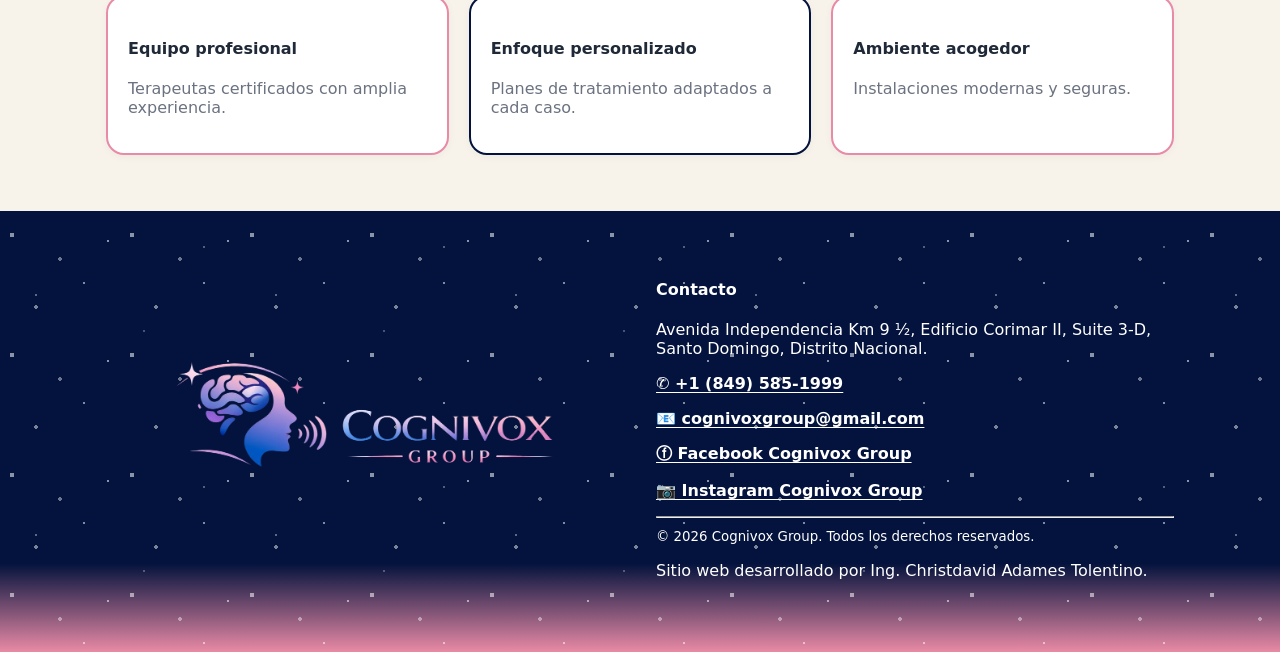
==== commit 3d77f661: "Update index.html" ====
--- a/index.html
+++ b/index.html
@@ -231,7 +231,8 @@
         <p>Avenida Independencia Km 9 ½, Edificio Corimar II, Suite 3-D, Santo Domingo, Distrito Nacional.</p>
         <p><a href="https://wa.me/18495851999?text=Hola%20Cognivox%20Group,%20me%20gustar%C3%ADa%20agendar%20una%20cita." target="_blank" rel="noopener noreferrer">✆ +1 (849) 585-1999</a></p>
         <p><a href="mailto:cognivoxgroup@gmail.com">📧 cognivoxgroup@gmail.com</a></p>
-        <p><a href="https://www.facebook.com/share/1HTmTb9b4b/?mibextid=wwXIfr">ⓕ Cognivox Group</a></p>
+        <p><a href="https://www.facebook.com/CognivoxGroup">ⓕ Facebook Cognivox Group</a></p>
+        <p><a href="https://www.instagram.com/cognivoxgroup/">📷 Instagram Cognivox Group</a></p>
         <hr class="soft" />
         <small>© <span id="y"></span> Cognivox Group. Todos los derechos reservados.</small>
         <p>Sitio web desarrollado por Ing. Christdavid Adames Tolentino.</p>
--- a/styles.css
+++ b/styles.css
@@ -747,14 +747,103 @@
   border: 2px solid var(--blue-dark);
 }
 
+.info-mision .block-icon{
+  display: grid;
+  place-items: center;
+  margin: 0 auto 1rem; /* centrado + separación abajo */
+  width: 96px;         /* ajusta si quieres */
+  height: 96px;
+}
+
+.info-vision .block-icon{
+  display: grid;
+  place-items: center;
+  margin: 0 auto 1rem; /* centrado + separación abajo */
+  width: 96px;         /* ajusta si quieres */
+  height: 96px;
+}
+
+.info-valores .block-icon{
+  display: grid;
+  place-items: center;
+  margin: 0 auto 1rem; /* centrado + separación abajo */
+  width: 96px;         /* ajusta si quieres */
+  height: 96px;
+}
+
+.info-mision,
+.info-valores{
+  background: linear-gradient(
+    to bottom, 
+    var(--blue-dark) 0%,
+    var(--pink) 50%,
+    var(--blue-mid) 95%,
+    var(--blue-dark) 100%
+  ) !important;
+
+  display: flex;
+  flex-direction: column;
+  color: white;
+}
+
+.valor-item {
+  display: flex;
+  align-items: center;
+  gap: 10px;
+  margin-bottom: 5px;
+}
+
+.info-vision{
+  background: linear-gradient(
+    to bottom, 
+    #941077 0%,
+    #F06CD3 50%,
+    #F8BEEC 70%,
+    #FDE8F8 100%
+  ) !important;
+.ring-teal p{
+margin-top: 2rem;
+ }
+}
+
 /* ABOUT – tamaño de iconos */
 .MisionPNG,
-.VisionPNG,
 .ValoresPNG{
   width: 100%;
   height: auto;
-  transform: scale(3.35);
+  transform: scale(2.35);
   margin-top: 1.0rem;
+}
+.VisionPNG{
+  width: 100%;
+  height: auto;
+  transform: scale(1.75);
+  margin-top: 1.0rem;
+
+  display: flex;
+  flex-direction: column;
+}
+
+.MisionFooterPNG,
+.VisionFooterPNG{
+ margin-left: 25px;
+}
+
+.VisionFooterPNG{
+margin-top: 4rem;
+}
+
+.valor-item {
+  display: flex;
+  align-items: center;
+  gap: 10px;
+  margin-bottom: 8px;
+}
+
+.ListaValoresPNG {
+  width: 25px; 
+  height: 25px;
+  object-fit: contain;
 }
 
 /* ABOUT: centra los íconos/imágenes */
@@ -821,13 +910,13 @@
 }
 
 /* Centra la imagen del team dentro del card */
-.info-block-2 .img-about{
+.info-block-2 .img-equipo{
   display: block;
   margin: 0 auto 0.75rem;
 }
 
 /* Foto circular (estilo “avatar”) */
-.img-about-1{
+.img-equipo-1{
   width: 400px;
   height: 400px;
   border-radius: 50%;
@@ -836,7 +925,7 @@
   border: 3px solid rgba(233,138,166,.85);
 }
 
-.img-about-2{
+.img-equipo-2{
   width: 400px;
   height: 400px;
   border-radius: 50%;
@@ -845,7 +934,7 @@
   border: 3px solid rgba(4, 19, 61);
 }
 
-.img-about-3{
+.img-equipo-3{
   width: 400px;
   height: 400px;
   border-radius: 50%;
@@ -854,7 +943,7 @@
   border: 3px solid rgba(4, 19, 61);
 }
 
-.img-about-4{
+.img-equipo-4{
   width: 400px;
   height: 400px;
   border-radius: 50%;
@@ -863,7 +952,7 @@
   border: 3px solid rgba(233,138,166,.85);
 }
 
-.img-about-5{
+.img-equipo-5{
   width: 400px;
   height: 400px;
   border-radius: 50%;
@@ -1187,15 +1276,8 @@
    /* ABOUT (Nosotros): tablet y superior */
 @media (min-width: 768px){
   .about-grid{
-    grid-template-columns: repeat(2, minmax(0, 1fr)); /* misión | visión */
+    grid-template-columns: repeat(3, minmax(0, 1fr)); /* misión | visión | valores */
     align-items: stretch;
-  }
-
-  /* Valores ocupa toda la fila y queda centrado */
-  .about-grid .card--wide{
-    grid-column: 1 / -1;      /* ocupa las 2 columnas */
-    justify-self: center;     /* centra el cuadro */
-    width: min(760px, 100%);  /* ajusta el ancho del cuadro */
   }
 }
 
@@ -1401,4 +1483,3 @@
 .hide-visually{
   display:none;
 }
-
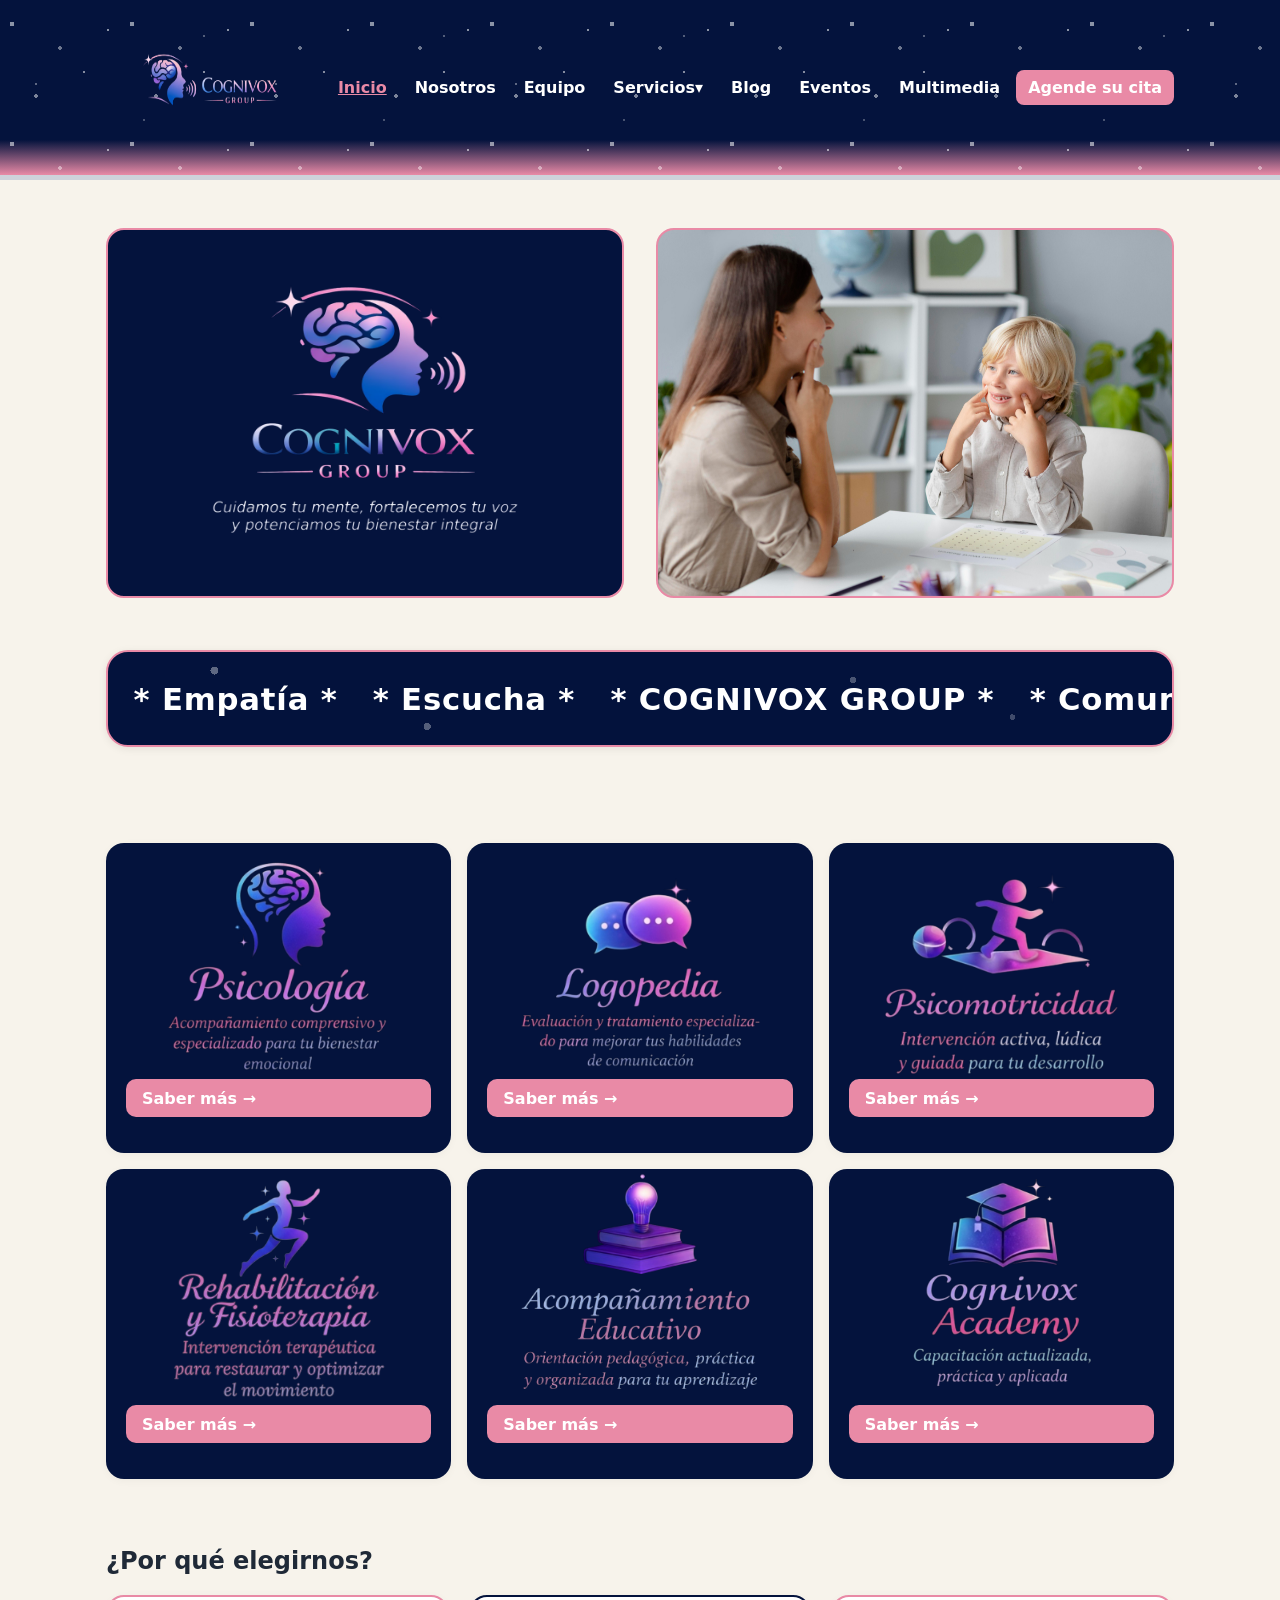
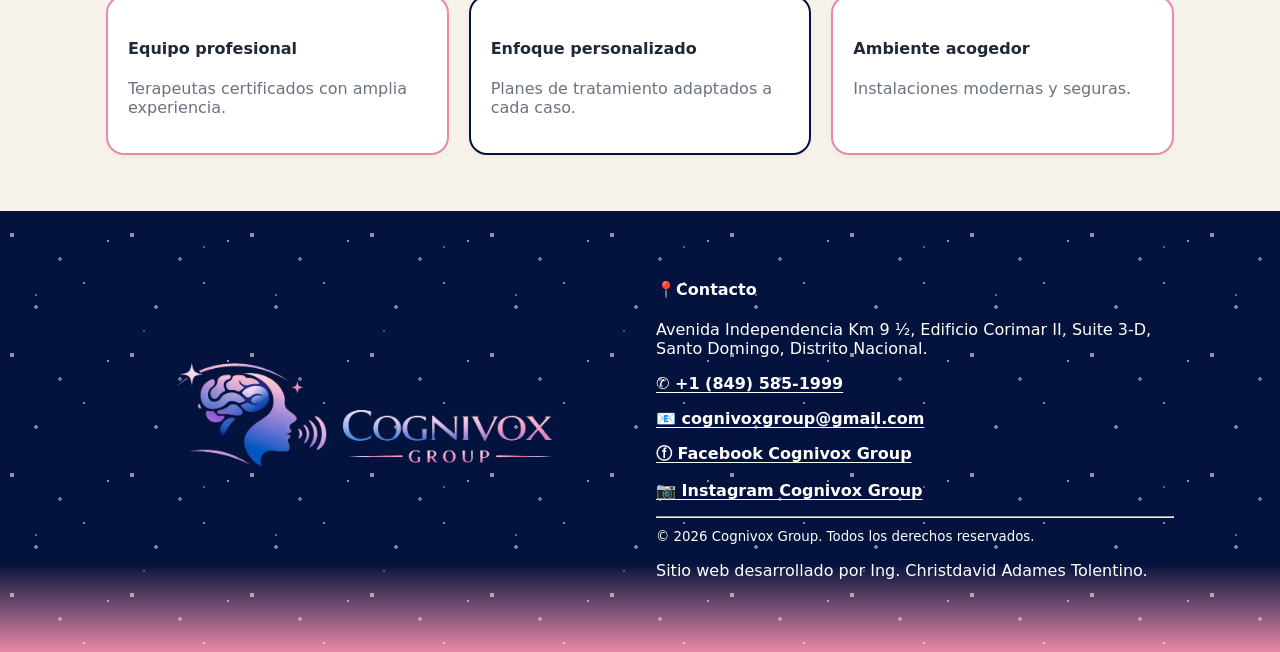
==== commit 95651905: "Update index.html" ====
--- a/index.html
+++ b/index.html
@@ -227,7 +227,7 @@
              onerror="this.src='https://via.placeholder.com/160x56?text=Logo';" />
       </div>
       <div>
-        <h4>Contacto</h4>
+        <h4>📍Contacto</h4>
         <p>Avenida Independencia Km 9 ½, Edificio Corimar II, Suite 3-D, Santo Domingo, Distrito Nacional.</p>
         <p><a href="https://wa.me/18495851999?text=Hola%20Cognivox%20Group,%20me%20gustar%C3%ADa%20agendar%20una%20cita." target="_blank" rel="noopener noreferrer">✆ +1 (849) 585-1999</a></p>
         <p><a href="mailto:cognivoxgroup@gmail.com">📧 cognivoxgroup@gmail.com</a></p>
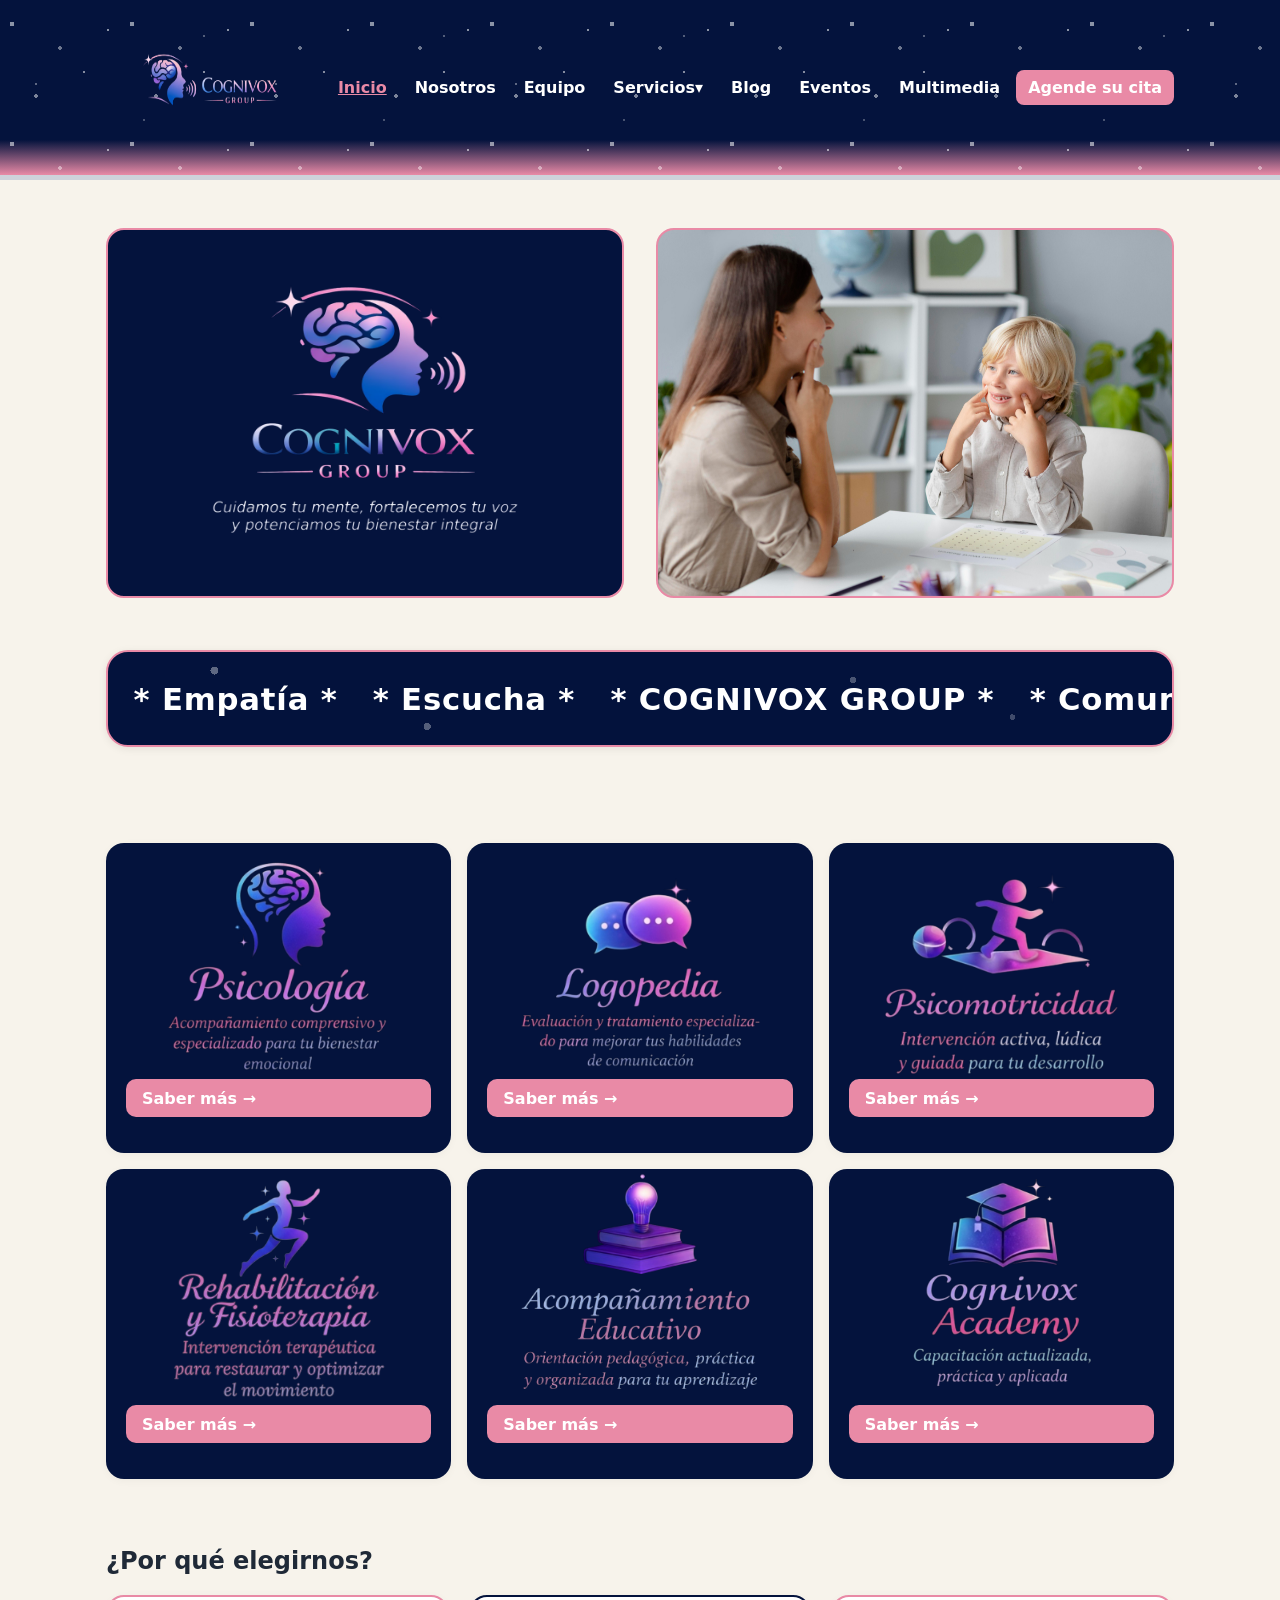
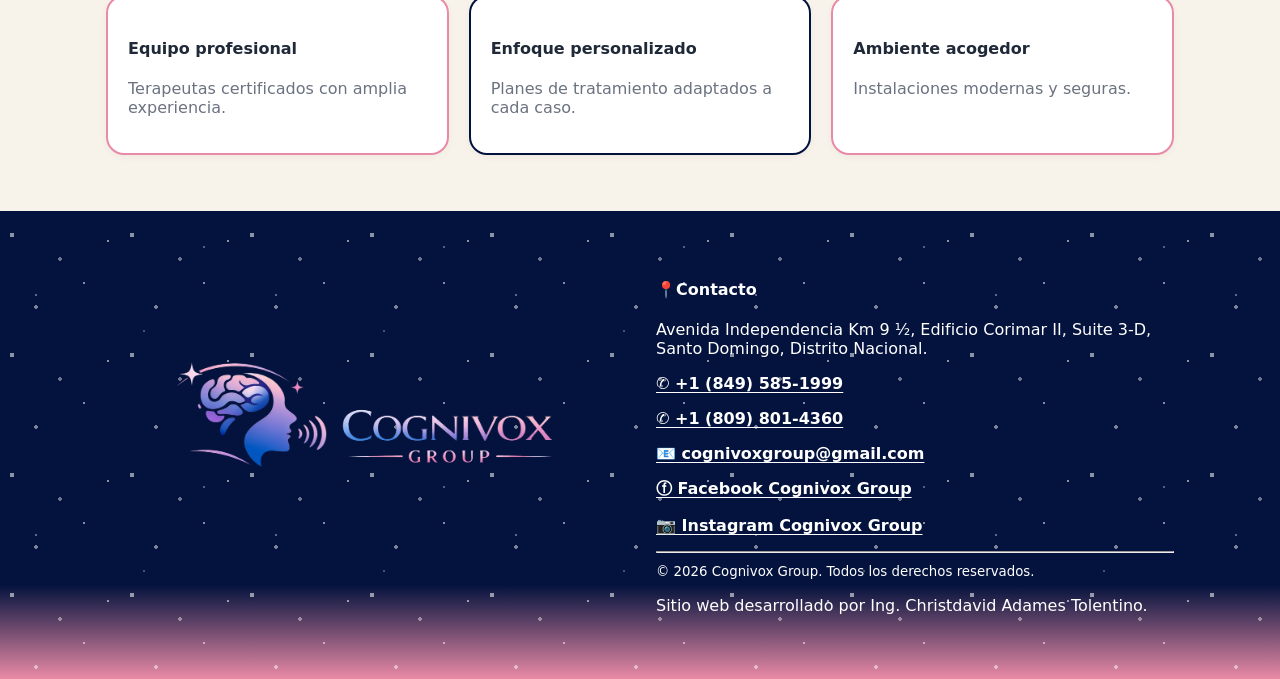
==== commit 2e286889: "Update index.html" ====
--- a/index.html
+++ b/index.html
@@ -230,6 +230,7 @@
         <h4>📍Contacto</h4>
         <p>Avenida Independencia Km 9 ½, Edificio Corimar II, Suite 3-D, Santo Domingo, Distrito Nacional.</p>
         <p><a href="https://wa.me/18495851999?text=Hola%20Cognivox%20Group,%20me%20gustar%C3%ADa%20agendar%20una%20cita." target="_blank" rel="noopener noreferrer">✆ +1 (849) 585-1999</a></p>
+        <p><a href="https://wa.me/18098014360?text=Hola%20Cognivox%20Group,%20me%20gustar%C3%ADa%20agendar%20una%20cita." target="_blank" rel="noopener noreferrer">✆ +1 (809) 801-4360</a></p>
         <p><a href="mailto:cognivoxgroup@gmail.com">📧 cognivoxgroup@gmail.com</a></p>
         <p><a href="https://www.facebook.com/CognivoxGroup">ⓕ Facebook Cognivox Group</a></p>
         <p><a href="https://www.instagram.com/cognivoxgroup/">📷 Instagram Cognivox Group</a></p>
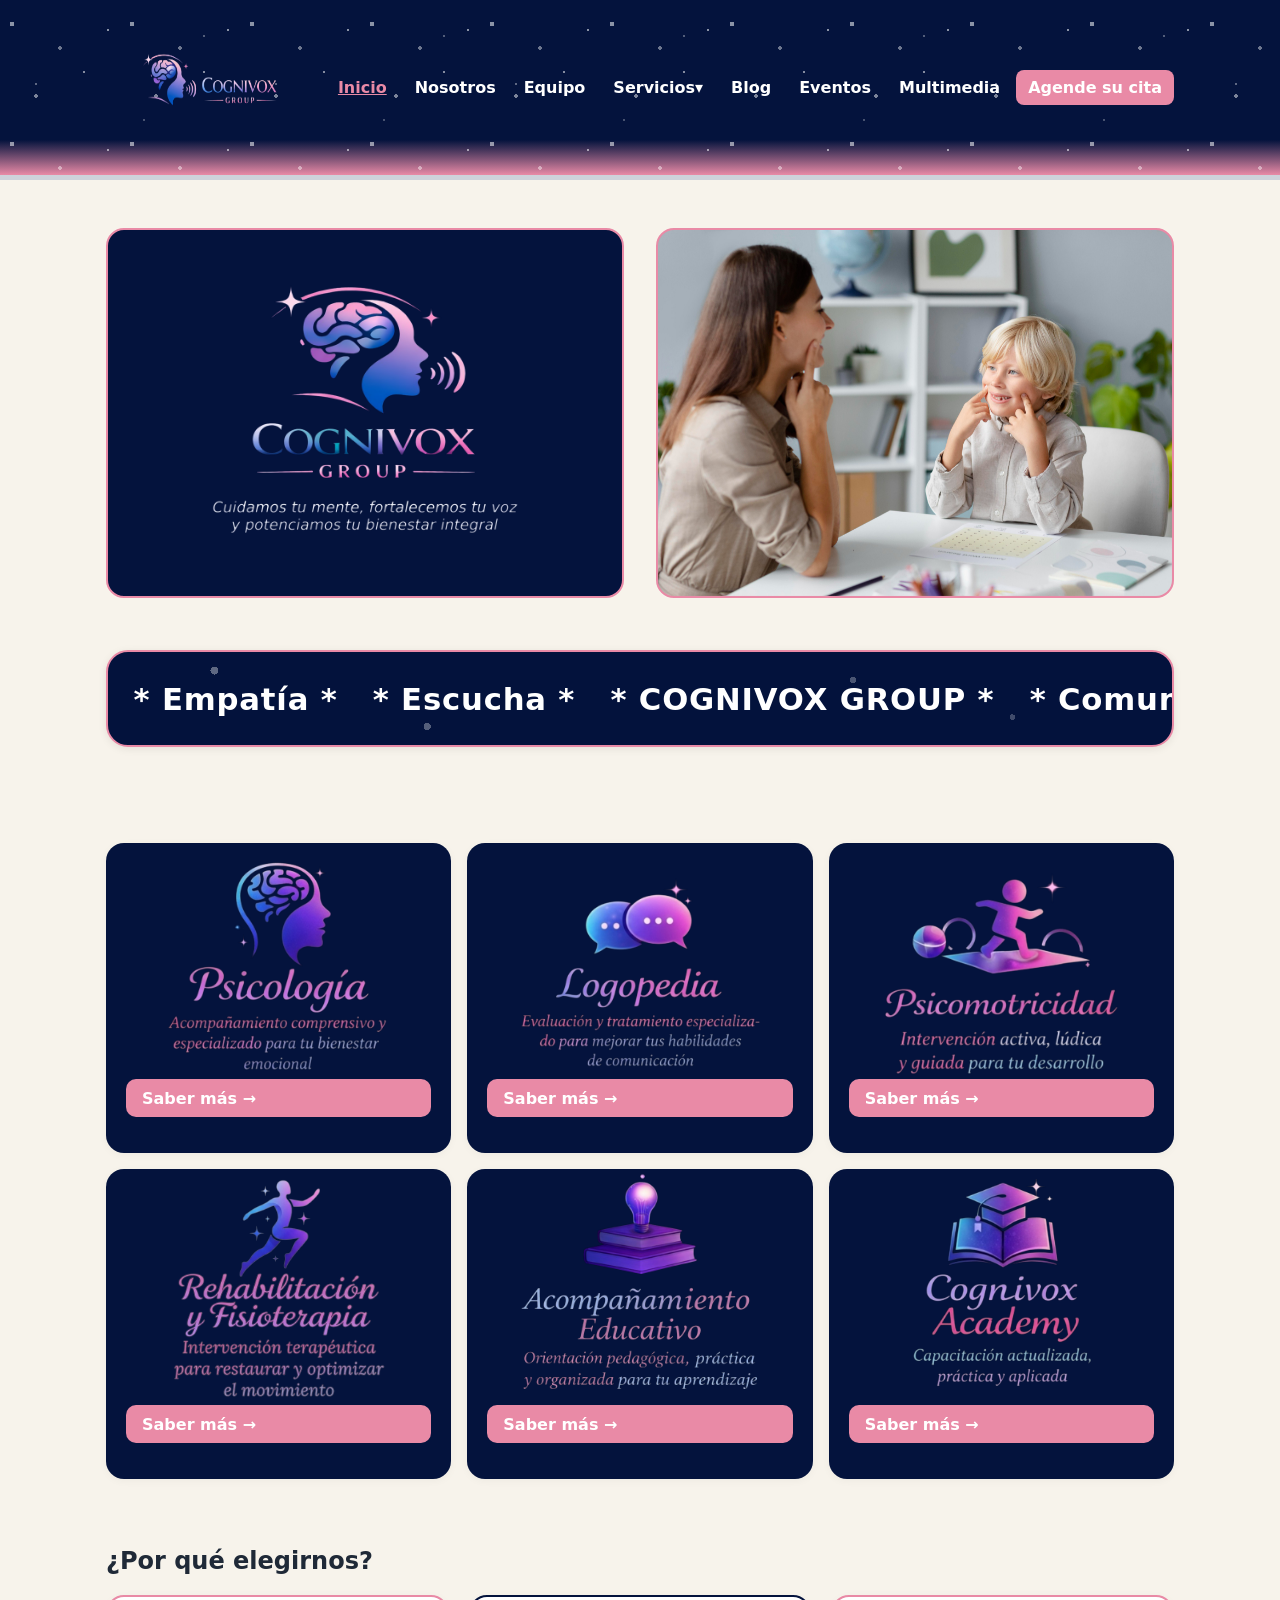
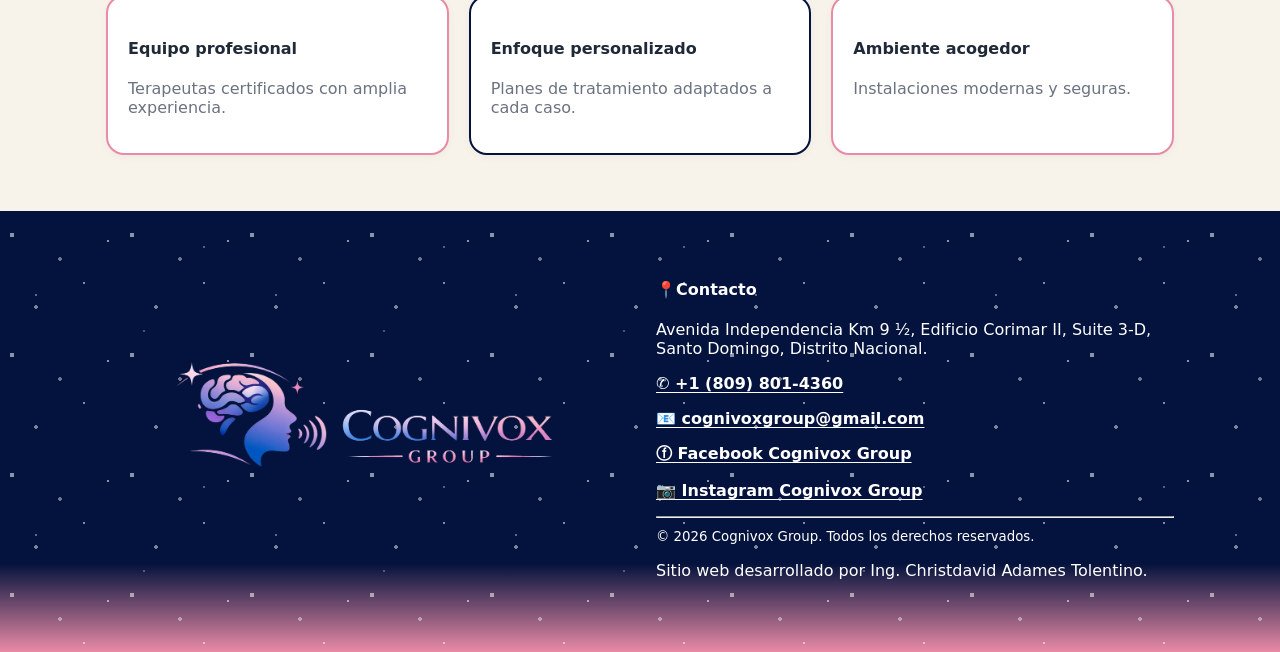
==== commit bac440ce: "Update index.html" ====
--- a/index.html
+++ b/index.html
@@ -229,7 +229,7 @@
       <div>
         <h4>📍Contacto</h4>
         <p>Avenida Independencia Km 9 ½, Edificio Corimar II, Suite 3-D, Santo Domingo, Distrito Nacional.</p>
-        <p><a href="https://wa.me/18495851999?text=Hola%20Cognivox%20Group,%20me%20gustar%C3%ADa%20agendar%20una%20cita." target="_blank" rel="noopener noreferrer">✆ +1 (849) 585-1999</a></p>
+        <!--<p><a href="https://wa.me/18495851999?text=Hola%20Cognivox%20Group,%20me%20gustar%C3%ADa%20agendar%20una%20cita." target="_blank" rel="noopener noreferrer">✆ +1 (849) 585-1999</a></p> -->
         <p><a href="https://wa.me/18098014360?text=Hola%20Cognivox%20Group,%20me%20gustar%C3%ADa%20agendar%20una%20cita." target="_blank" rel="noopener noreferrer">✆ +1 (809) 801-4360</a></p>
         <p><a href="mailto:cognivoxgroup@gmail.com">📧 cognivoxgroup@gmail.com</a></p>
         <p><a href="https://www.facebook.com/CognivoxGroup">ⓕ Facebook Cognivox Group</a></p>
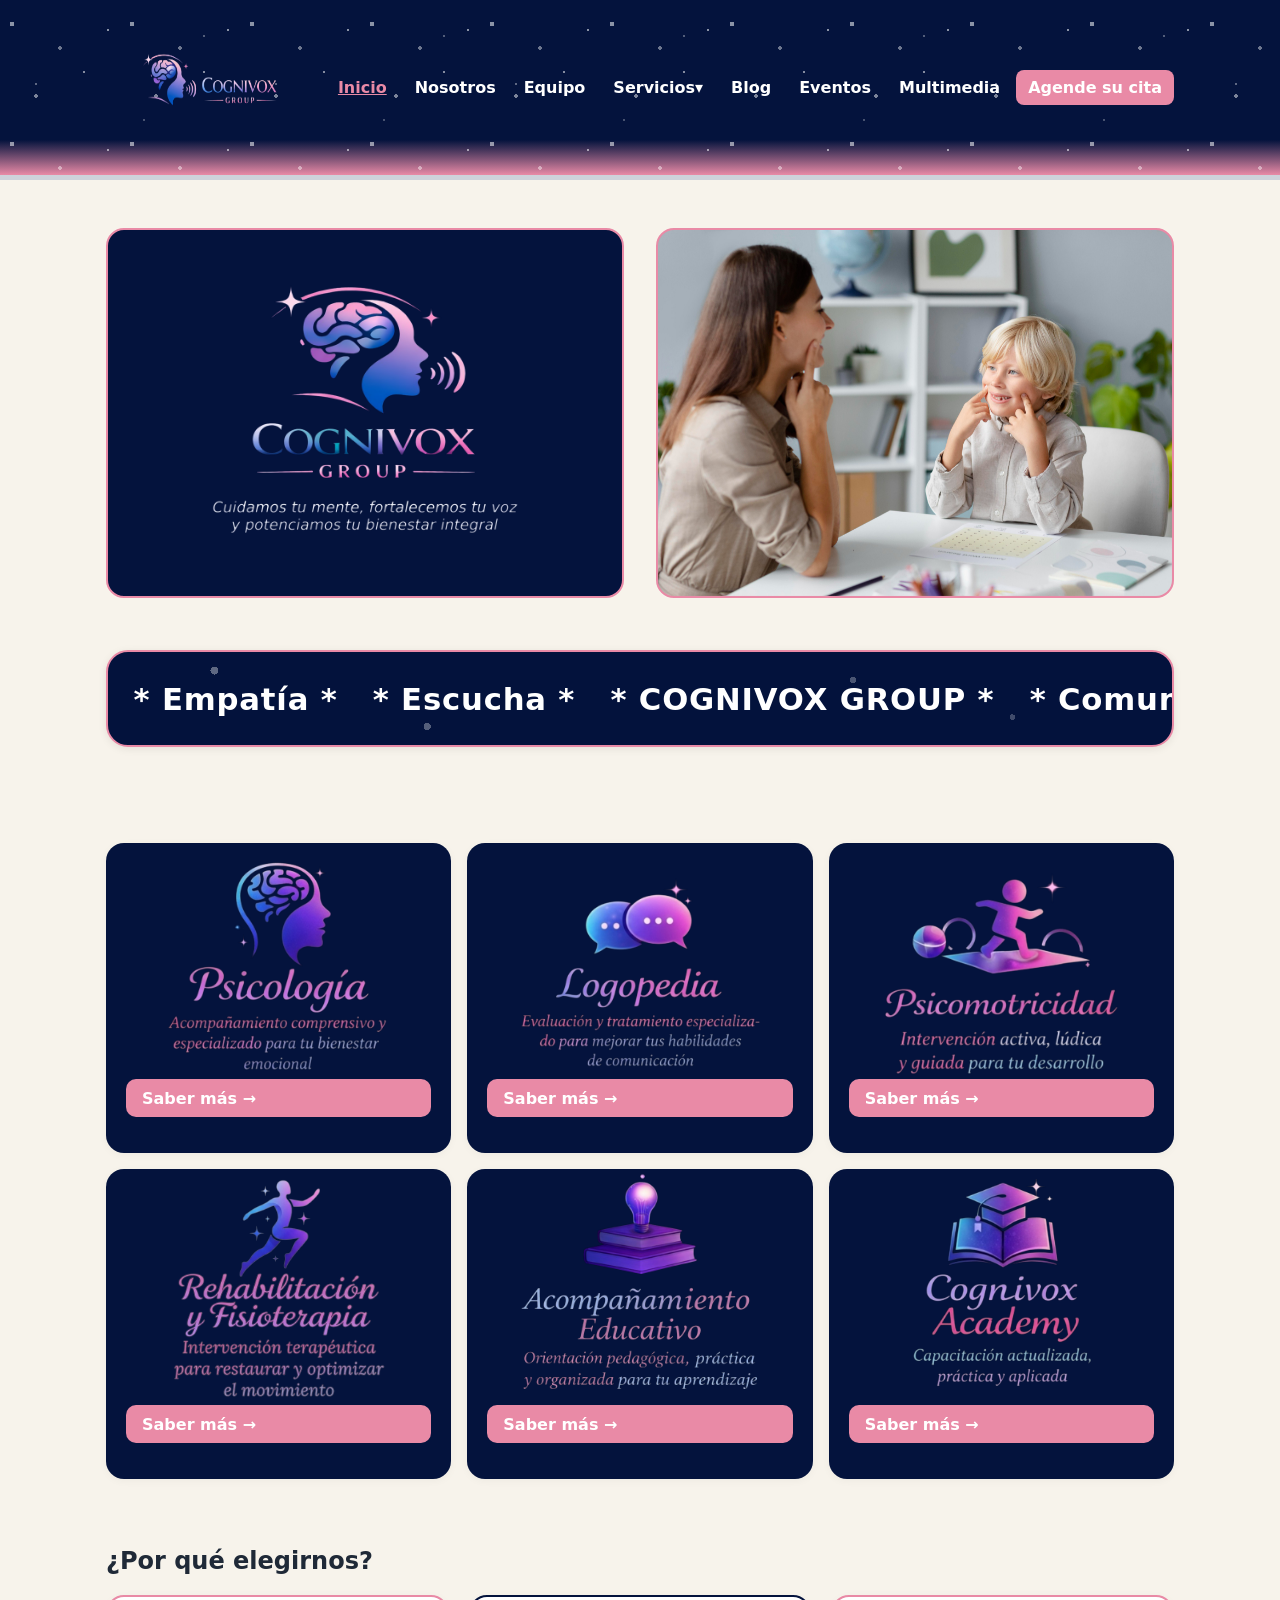
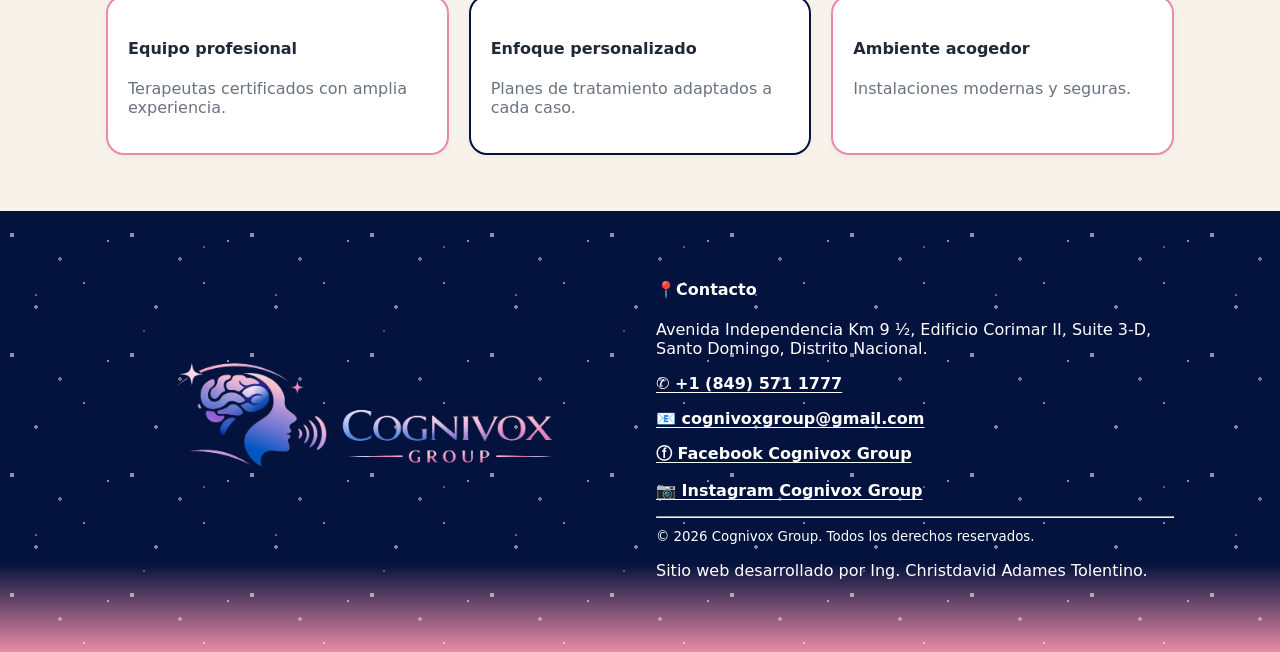
==== commit 814c9186: "Update index.html" ====
--- a/index.html
+++ b/index.html
@@ -37,9 +37,12 @@
 </head>
   
 <body>
-  <a href="https://wa.me/18495851999?text=Hola%20Cognivox%20Group,%20me%20gustar%C3%ADa%20agendar%20una%20cita." class="btn btn-float-cita" aria-label="Agende su cita">
-  Contáctanos → </a>
-  
+<a href="https://wa.me/18098014360?text=Hola%20Cognivox%20Group,%20me%20gustar%C3%ADa%20agendar%20una%20cita."
+   class="btn btn-float-cita" 
+   aria-label="Contactar por WhatsApp">
+   <img src="./images/inicio/WhatsApp.svg.png" alt="Botón de WhatsApp">
+</a>
+
   <header class="header-main">
     <div class="container nav">
       <a href="./index.html" aria-label="Ir a inicio">
@@ -230,7 +233,7 @@
         <h4>📍Contacto</h4>
         <p>Avenida Independencia Km 9 ½, Edificio Corimar II, Suite 3-D, Santo Domingo, Distrito Nacional.</p>
         <!--<p><a href="https://wa.me/18495851999?text=Hola%20Cognivox%20Group,%20me%20gustar%C3%ADa%20agendar%20una%20cita." target="_blank" rel="noopener noreferrer">✆ +1 (849) 585-1999</a></p> -->
-        <p><a href="https://wa.me/18098014360?text=Hola%20Cognivox%20Group,%20me%20gustar%C3%ADa%20agendar%20una%20cita." target="_blank" rel="noopener noreferrer">✆ +1 (809) 801-4360</a></p>
+        <p><a href="https://wa.me/18495711777?text=Hola%20Cognivox%20Group,%20me%20gustar%C3%ADa%20agendar%20una%20cita." target="_blank" rel="noopener noreferrer">✆ +1 (849) 571 1777</a></p>
         <p><a href="mailto:cognivoxgroup@gmail.com">📧 cognivoxgroup@gmail.com</a></p>
         <p><a href="https://www.facebook.com/CognivoxGroup">ⓕ Facebook Cognivox Group</a></p>
         <p><a href="https://www.instagram.com/cognivoxgroup/">📷 Instagram Cognivox Group</a></p>
--- a/styles.css
+++ b/styles.css
@@ -315,37 +315,48 @@
   transform: scale(1.03);
 }
 
-/* Botón flotante: fijo abajo a la derecha */
-.btn-float-cita{
-  position: fixed;
-  right: 16px;
-  bottom: 16px;
-  z-index: 9999;
-  box-shadow: 0 10px 30px rgba(0,0,0,.18);
-
-  font-size: 18px;
-  padding: 14px 22px;
-  border-radius: 14px;
-  min-width: 180px;
-  text-align: center;
-
-  /* Oculto al cargar */
-  opacity: 0;
-  visibility: hidden;
-  pointer-events: none;
-
-  /* Animación de entrada */
-  transform: translateX(10px) translateY(10px);
-  transition: opacity .35s ease, transform .35s ease, visibility 0s linear .35s;
-}
-
-/* Visible cuando se activa */
-.btn-float-cita.is-visible{
-  opacity: 1;
-  visibility: visible;
-  pointer-events: auto;
-  transform: translateX(0) translateY(0);
-  transition: opacity .35s ease, transform .35s ease, visibility 0s;
+.btn-float-cita {
+    position: fixed;
+    right: 16px;
+    bottom: 16px;
+    z-index: 9999;
+    box-shadow: 0 10px 30px rgba(0, 0, 0, .18);
+    
+    width: 65px;
+    height: 65px;
+    border-radius: 50%;
+    
+    display: flex;
+    align-items: center;
+    justify-content: center;
+    overflow: hidden;
+    
+ 
+    padding: 0; 
+    min-width: 0; 
+    
+  
+    opacity: 0;
+    visibility: hidden;
+    pointer-events: none;
+    transform: translateX(10px) translateY(10px);
+    transition: opacity .35s ease, transform .35s ease, visibility 0s linear .35s;
+}
+
+
+.btn-float-cita img {
+    width: 100%;
+    height: 100%;
+    object-fit: cover;
+    display: block;
+}
+
+.btn-float-cita.is-visible {
+    opacity: 1;
+    visibility: visible;
+    pointer-events: auto;
+    transform: translateX(0) translateY(0);
+    transition: opacity .35s ease, transform .35s ease, visibility 0s;
 }
 
 /* =========================================================
